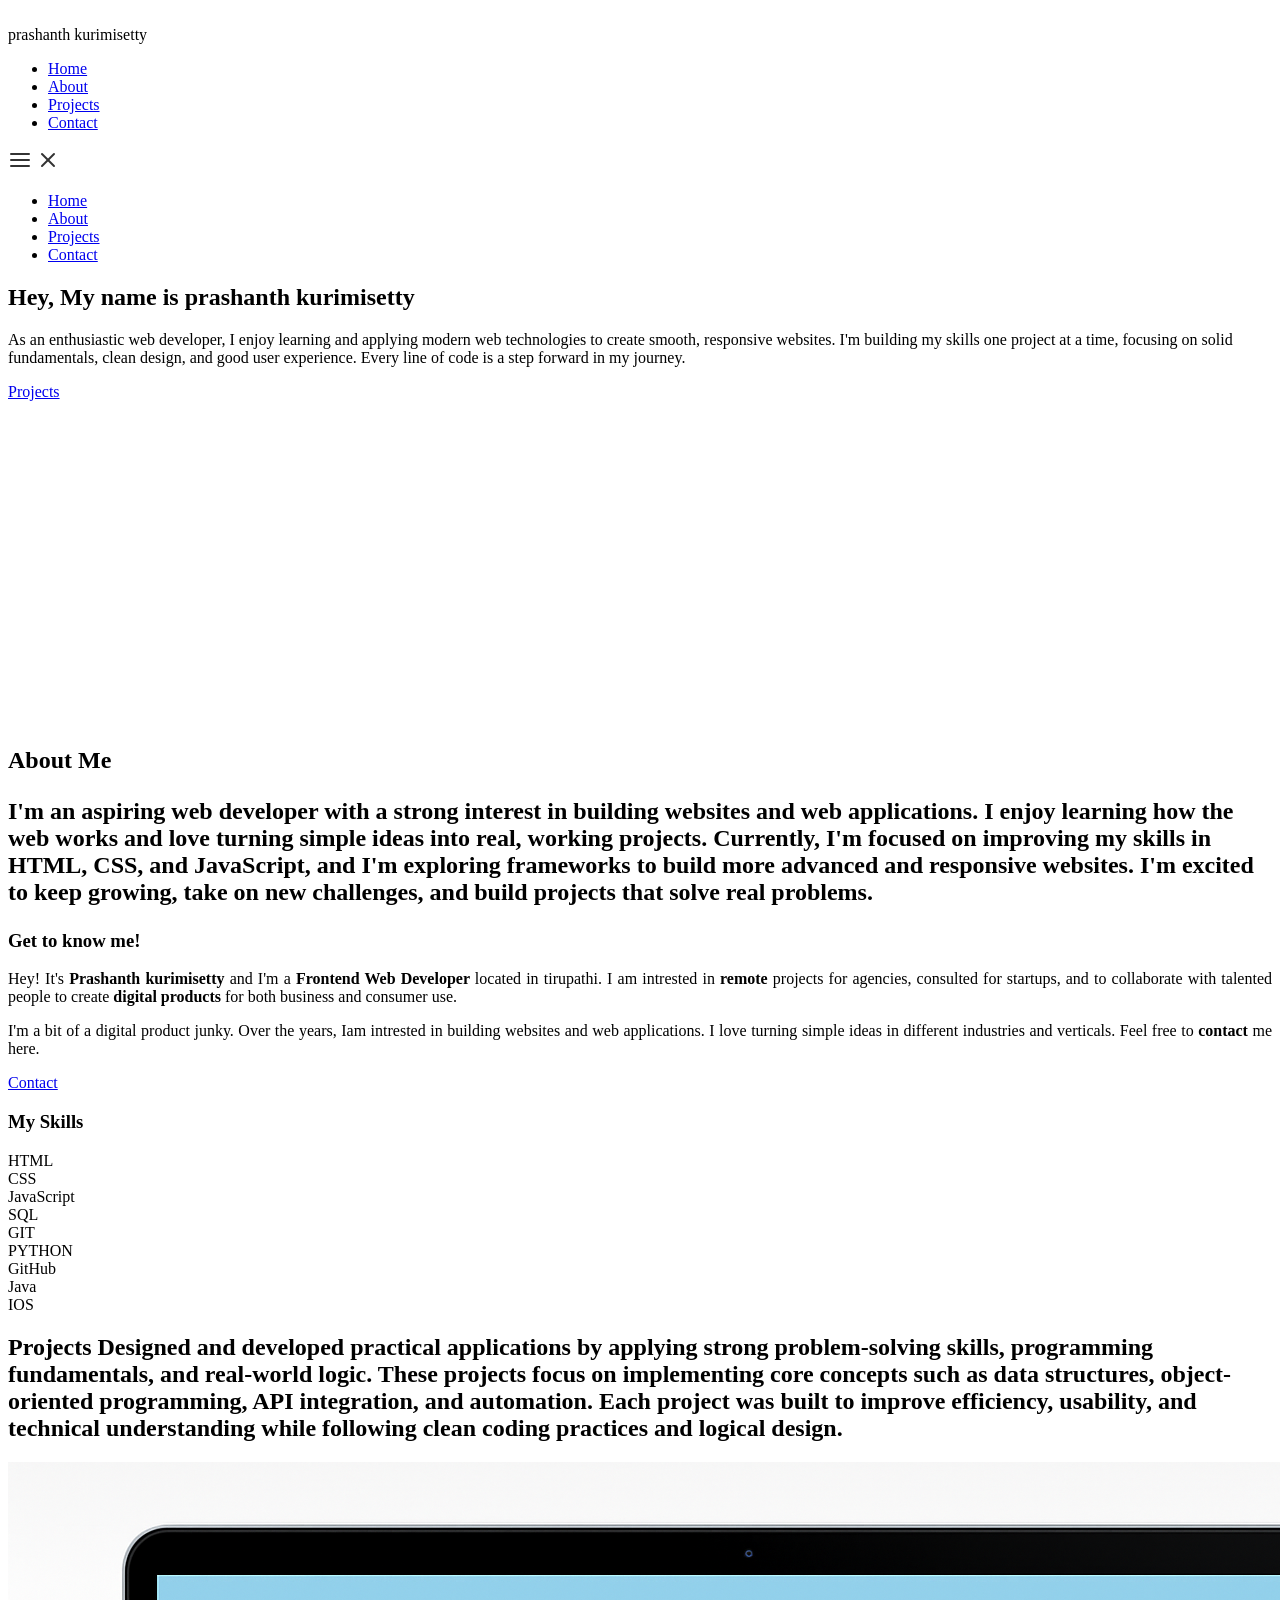
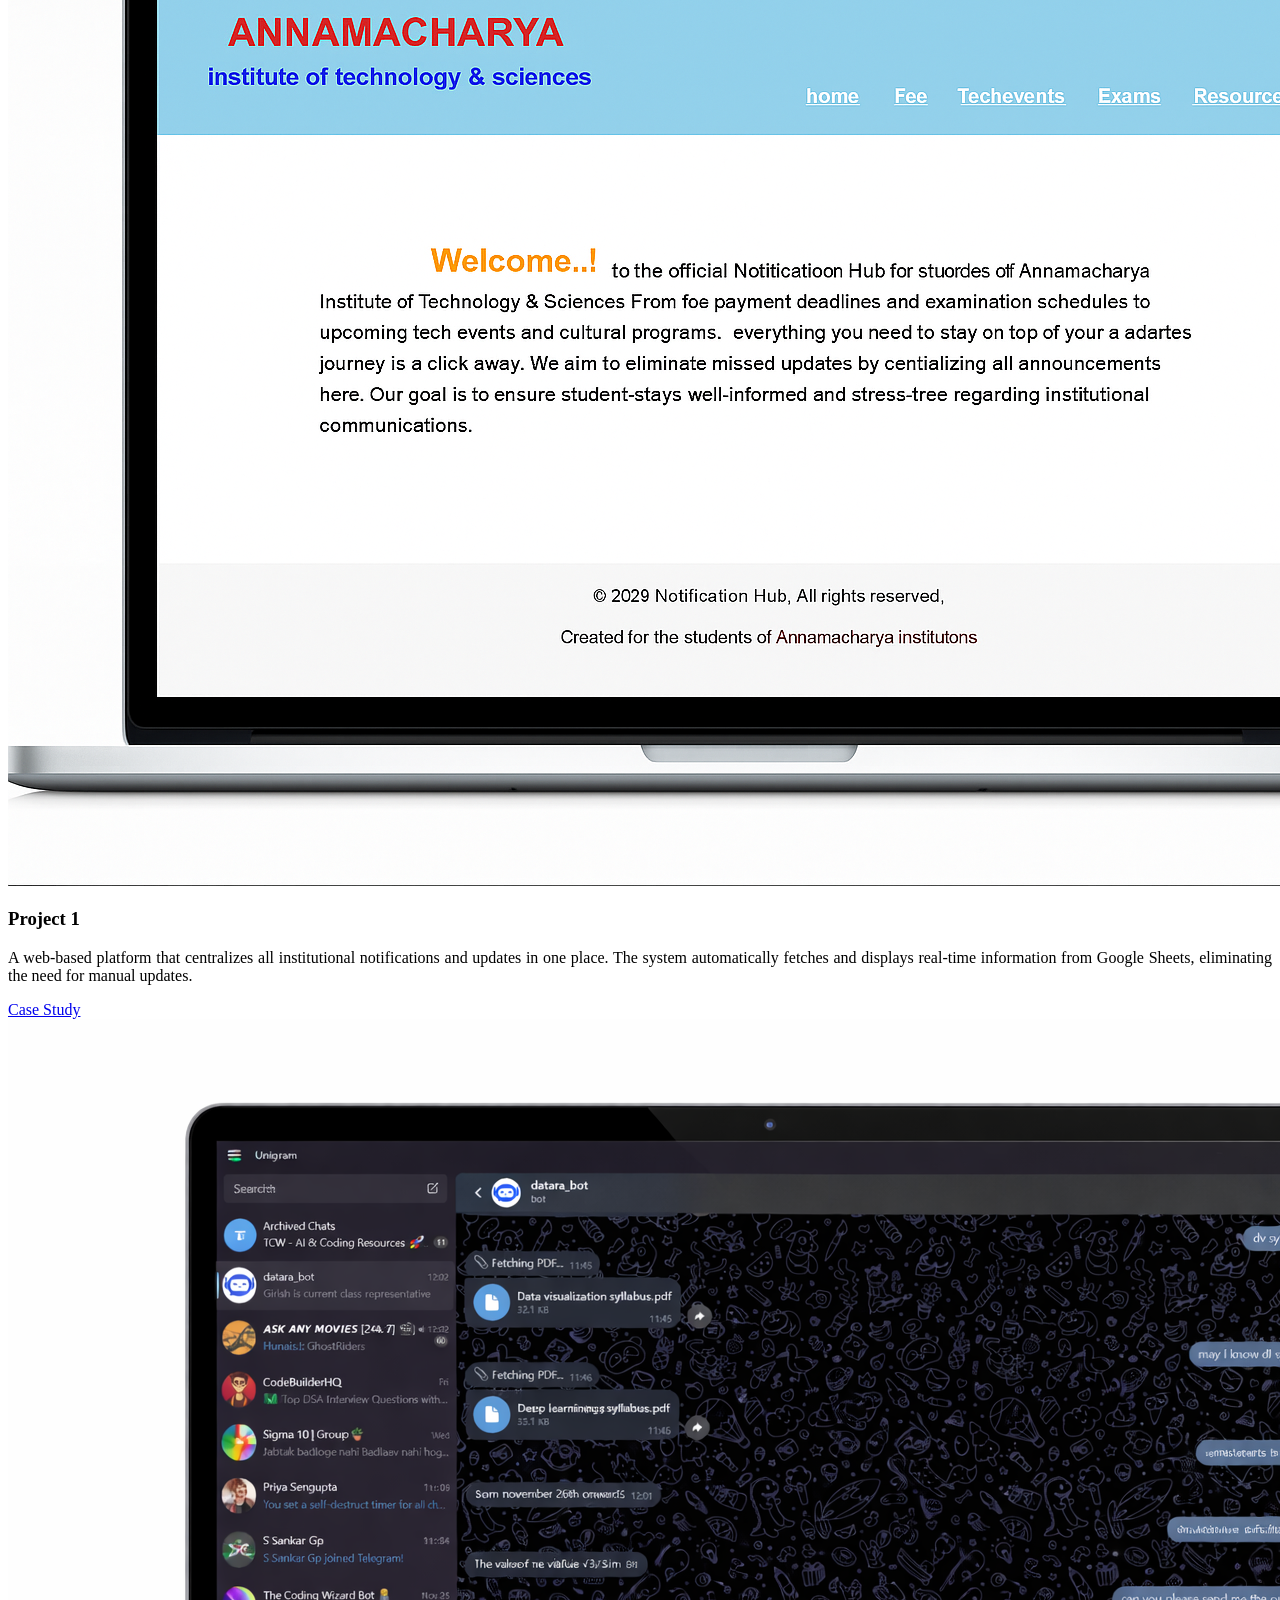
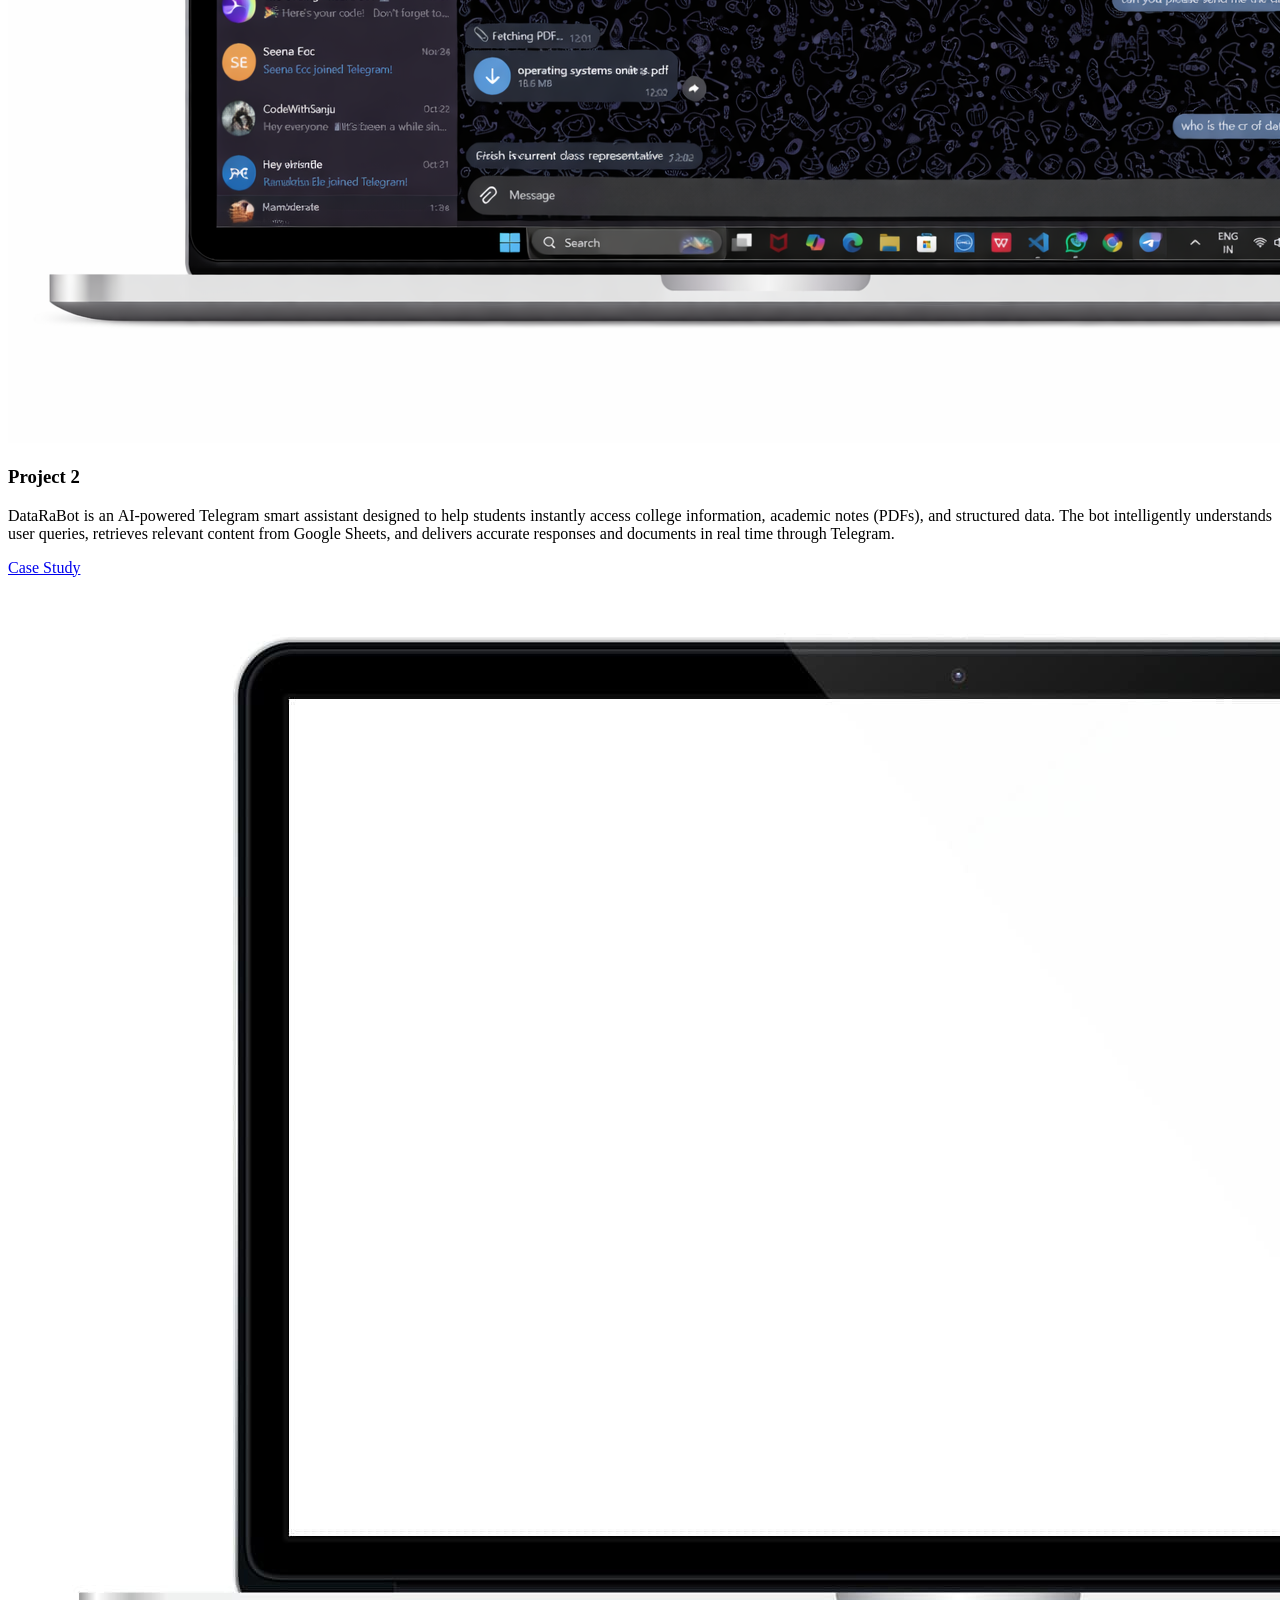
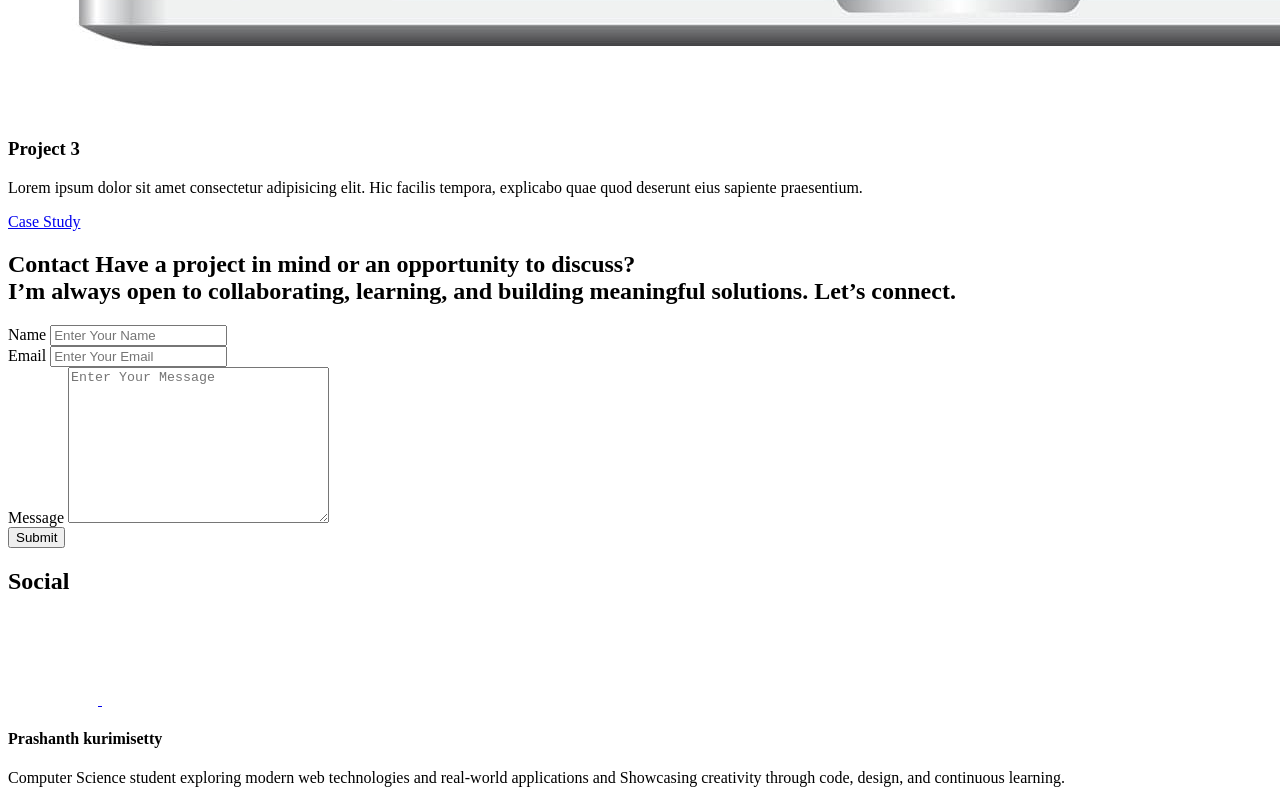
==== index.html @ 32d83a96 "first commit" ====
<!DOCTYPE html>
<html lang="en">
  <head>
    <meta charset="UTF-8" />
    <meta name="viewport" content="width=device-width, initial-scale=1.0" />
    <meta http-equiv="X-UA-Compatible" content="ie=edge" />
    <title>Portfolio</title>
    <meta name="description" content="Portfolio Template for Developer" />

    <link rel="stylesheet" href="css/style.css" />

    <link rel="preconnect" href="https://fonts.googleapis.com" />
    <link rel="preconnect" href="https://fonts.gstatic.com" crossorigin />
    <link
      href="https://fonts.googleapis.com/css2?family=Source+Sans+Pro:wght@400;600;700;900&display=swap"
      rel="stylesheet"
    />
  </head>
  <body>
    <header class="header">
      <div class="header__content">
        <div class="header__logo-container">
          <div class="header__logo-img-cont">
            <img
              src=""
              class="header__logo-img"
            />
          </div>
          <span class="header__logo-sub">prashanth kurimisetty</span>
        </div>
        <div class="header__main">
          <ul class="header__links">
            <li class="header__link-wrapper">
              <a href="./index.html" class="header__link"> Home </a>
            </li>
            <li class="header__link-wrapper">
              <a href="./index.html#about" class="header__link">About </a>
            </li>
            <li class="header__link-wrapper">
              <a href="./index.html#projects" class="header__link">
                Projects
              </a>
            </li>
            <li class="header__link-wrapper">
              <a href="./index.html#contact" class="header__link"> Contact </a>
            </li>
          </ul>
          <div class="header__main-ham-menu-cont">
            <img
              src="./assets/svg/ham-menu.svg"
              alt="hamburger menu"
              class="header__main-ham-menu"
            />
            <img
              src="./assets/svg/ham-menu-close.svg"
              alt="hamburger menu close"
              class="header__main-ham-menu-close d-none"
            />
          </div>
        </div>
      </div>
      <div class="header__sm-menu">
        <div class="header__sm-menu-content">
          <ul class="header__sm-menu-links">
            <li class="header__sm-menu-link">
              <a href="./index.html"> Home </a>
            </li>

            <li class="header__sm-menu-link">
              <a href="./index.html#about"> About </a>
            </li>

            <li class="header__sm-menu-link">
              <a href="./index.html#projects"> Projects </a>
            </li>

            <li class="header__sm-menu-link">
              <a href="./index.html#contact"> Contact </a>
            </li>
          </ul>
        </div>
      </div>
    </header>
    <section class="home-hero">
      <div class="home-hero__content">
        <h1 class="heading-primary">Hey, My name is prashanth kurimisetty</h1>
        <div class="home-hero__info">
          <p class="text-primary">
            As an enthusiastic web developer, I enjoy learning and applying modern web technologies to create smooth, responsive websites. I'm building my skills one project at a time, focusing on solid fundamentals, clean design, and good user experience. Every line of code is a step forward in my journey.
          </p>
        </div>
        <div class="home-hero__cta">
          <a href="./#projects" class="btn btn--bg">Projects</a>
        </div>
      </div>
      <div class="home-hero__socials">
        <div class="home-hero__social">
          <a href="https://www.linkedin.com/public-profile/settings?trk=d_flagship3_profile_self_view_public_profile" class="home-hero__social-icon-link">
            <img
              src="./assets/png/linkedin-ico.png"
              alt="icon"
              class="home-hero__social-icon"
            />
          </a>
        </div>
        <div class="home-hero__social">
          <a href="https://github.com/prashanth837" class="home-hero__social-icon-link">
            <img
              src="./assets/png/github-ico.png"
              alt="icon"
              class="home-hero__social-icon"
            />
          </a>
        </div>
        <div class="home-hero__social">
        </div>
        <div class="home-hero__social">
          <a href="#" class="home-hero__social-icon-link">
            <img
              src="./assets/png/yt-ico.png"
              alt="icon"
              class="home-hero__social-icon"
            />
          </a>
        </div>
        <div class="home-hero__social">
          <a
            href="#"
            class="home-hero__social-icon-link home-hero__social-icon-link--bd-none"
          >
            <img
              src="./assets/png/insta-ico.png"
              alt="icon"
              class="home-hero__social-icon"
            />
          </a>
        </div>
      </div>
      <div class="home-hero__mouse-scroll-cont">
        <div class="mouse"></div>
      </div>
    </section>
    <section id="about" class="about sec-pad">
      <div class="main-container">
        <h2 class="heading heading-sec heading-sec__mb-med">
          <span class="heading-sec__main">About Me</span>
          <span class="heading-sec__sub">
            <p>
  I'm an aspiring web developer with a strong interest in building websites and web applications. I enjoy learning how the web works and love turning simple ideas into real, working projects. Currently, I'm focused on improving my skills in HTML, CSS, and JavaScript, and I'm exploring frameworks to build more advanced and responsive websites. I'm excited to keep growing, take on new challenges, and build projects that solve real problems.
</p>

          </span>
        </h2>
        <div class="about__content">
          <div class="about__content-main">
            <h3 class="about__content-title">Get to know me!</h3>
            <div class="about__content-details">
              <p class="about__content-details-para" style="text-align: justify;">
                Hey! It's
                <strong>Prashanth kurimisetty</strong>
                and I'm a <strong> Frontend Web Developer </strong> located in
                tirupathi. I am  intrested in
                <strong> remote </strong>
                projects for agencies, consulted for startups, and to collaborate
                with talented people to create
                <strong>digital products </strong>
                for both business and consumer use.
              </p>
              <p class="about__content-details-para" style="text-align: justify;">
                I'm a bit of a digital product junky. Over the years, Iam intrested in
                building websites and web applications. I love turning simple
                ideas 
                 in different industries and
                verticals. Feel free to
                <strong>contact</strong> me here.
              </p>
            </div>
            <a href="./#contact" class="btn btn--med btn--theme dynamicBgClr"
              >Contact</a
            >
          </div>
          <div class="about__content-skills">
            <h3 class="about__content-title">My Skills</h3>
            <div class="skills">
              <div class="skills__skill">HTML</div>
              <div class="skills__skill">CSS</div>
              <div class="skills__skill">JavaScript</div>
              <div class="skills__skill">SQL</div>
              <div class="skills__skill">GIT</div>
              
              
              <div class="skills__skill">PYTHON</div>
              <div class="skills__skill">GitHub</div>
              <div class="skills__skill">Java</div>
              <div class="skills__skill">IOS</div>
            </div>
          </div>
        </div>
      </div>
    </section>
    <section id="projects" class="projects sec-pad">
      <div class="main-container">
        <h2 class="heading heading-sec heading-sec__mb-bg">
          <span class="heading-sec__main">Projects</span>
          <span class="heading-sec__sub" style="text-align: justify;">
            Designed and developed practical applications by applying strong problem-solving skills, programming fundamentals, and real-world logic. These projects focus on implementing core concepts such as data structures, object-oriented programming, API integration, and automation. Each project was built to improve efficiency, usability, and technical understanding while following clean coding practices and logical design.
          </span>
        </h2>

        <div class="projects__content">
          <div class="projects__row">
            <div class="projects__row-img-cont">
              <img
                src="project 1.png"
                alt="Software Screenshot"
                class="projects__row-img"
                loading="lazy"
              />
            </div>
            <div class="projects__row-content">
              <h3 class="projects__row-content-title">Project 1</h3>
              <p class="projects__row-content-desc" style="text-align: justify;">
                A web-based platform that centralizes all institutional notifications and updates in one place. The system automatically fetches and displays real-time information from Google Sheets, eliminating the need for manual updates.
              </p>
              <a
                href="./project-1.html"
                class="btn btn--med btn--theme dynamicBgClr"
                target="_blank"
                >Case Study</a
              >
            </div>
          </div>
          <div class="projects__row">
            <div class="projects__row-img-cont">
              <img
                src="project2.png"
                alt="Software Screenshot"
                class="projects__row-img"
                loading="lazy"
              />
            </div>
            <div class="projects__row-content">
              <h3 class="projects__row-content-title">Project 2</h3>
              <p class="projects__row-content-desc" style="text-align: justify;">
                DataRaBot is an AI-powered Telegram smart assistant designed to help students instantly access college information, academic notes (PDFs), and structured data. The bot intelligently understands user queries, retrieves relevant content from Google Sheets, and delivers accurate responses and documents in real time through Telegram.
              </p>
              <a
                href="./project-2.html"
                class="btn btn--med btn--theme dynamicBgClr"
                target="_blank"
                >Case Study</a
              >
            </div>
          </div>
          <div class="projects__row">
            <div class="projects__row-img-cont">
              <img
                src="./assets/jpeg/project-mockup-example.jpeg"
                alt="Software Screenshot"
                class="projects__row-img"
                loading="lazy"
              />
            </div>
            <div class="projects__row-content">
              <h3 class="projects__row-content-title">Project 3</h3>
              <p class="projects__row-content-desc">
                Lorem ipsum dolor sit amet consectetur adipisicing elit. Hic
                facilis tempora, explicabo quae quod deserunt eius sapiente
                praesentium.
              </p>
              <a
                href="./project-3.html"
                class="btn btn--med btn--theme dynamicBgClr"
                target="_blank"
                >Case Study</a
              >
            </div>
          </div>
        </div>
      </div>
    </section>
    <section id="contact" class="contact sec-pad dynamicBg">
      <div class="main-container">
        <h2 class="heading heading-sec heading-sec__mb-med">
          <span class="heading-sec__main heading-sec__main--lt">Contact</span>
          <span class="heading-sec__sub heading-sec__sub--lt">
            Have a project in mind or an opportunity to discuss?<br>
I’m always open to collaborating, learning, and building meaningful solutions. Let’s connect.
          </span>
        </h2>
        <div class="contact__form-container">
          <form action="#" class="contact__form">
            <div class="contact__form-field">
              <label class="contact__form-label" for="name">Name</label>
              <input
                required
                placeholder="Enter Your Name"
                type="text"
                class="contact__form-input"
                name="name"
                id="name"
              />
            </div>
            <div class="contact__form-field">
              <label class="contact__form-label" for="email">Email</label>
              <input
                required
                placeholder="Enter Your Email"
                type="text"
                class="contact__form-input"
                name="email"
                id="email"
              />
            </div>
            <div class="contact__form-field">
              <label class="contact__form-label" for="message">Message</label>
              <textarea
                required
                cols="30"
                rows="10"
                class="contact__form-input"
                placeholder="Enter Your Message"
                name="message"
                id="message"
              ></textarea>
            </div>
            <button type="submit" class="btn btn--theme contact__btn">
              Submit
            </button>
          </form>
        </div>
      </div>
    </section>
    <footer class="main-footer">
      <div class="main-container">
        <div class="main-footer__upper">
          <div class="main-footer__row main-footer__row-1">
            <h2 class="heading heading-sm main-footer__heading-sm">
              <span>Social</span>
            </h2>
            <div class="main-footer__social-cont">
              <a target="_blank" rel="noreferrer" href="https://www.linkedin.com/public-profile/settings?trk=d_flagship3_profile_self_view_public_profile">
                <img
                  class="main-footer__icon"
                  src="./assets/png/linkedin-ico.png"
                  alt="icon"
                />
              </a>
              <a target="_blank" rel="noreferrer" href="https://github.com/prashanth837">
                <img
                  class="main-footer__icon"
                  src="./assets/png/github-ico.png"
                  alt="icon"
                />
              </a>
            </div>
          </div>
          <div class="main-footer__row main-footer__row-2">
            <h4 class="heading heading-sm text-lt">Prashanth kurimisetty</h4>
            <p class="main-footer__short-desc">
              Computer Science student exploring modern web technologies and real-world applications and Showcasing creativity through code, design, and continuous learning.
            </p>
          </div>
        </div>

<!-- If you give me some credit or shoutout here by linking to my website, then it will be a big thing for me and will help me a lot :) -->
        
          
      </div>
    </footer>

    <script src="./index.js"></script>
  </body>
</html>
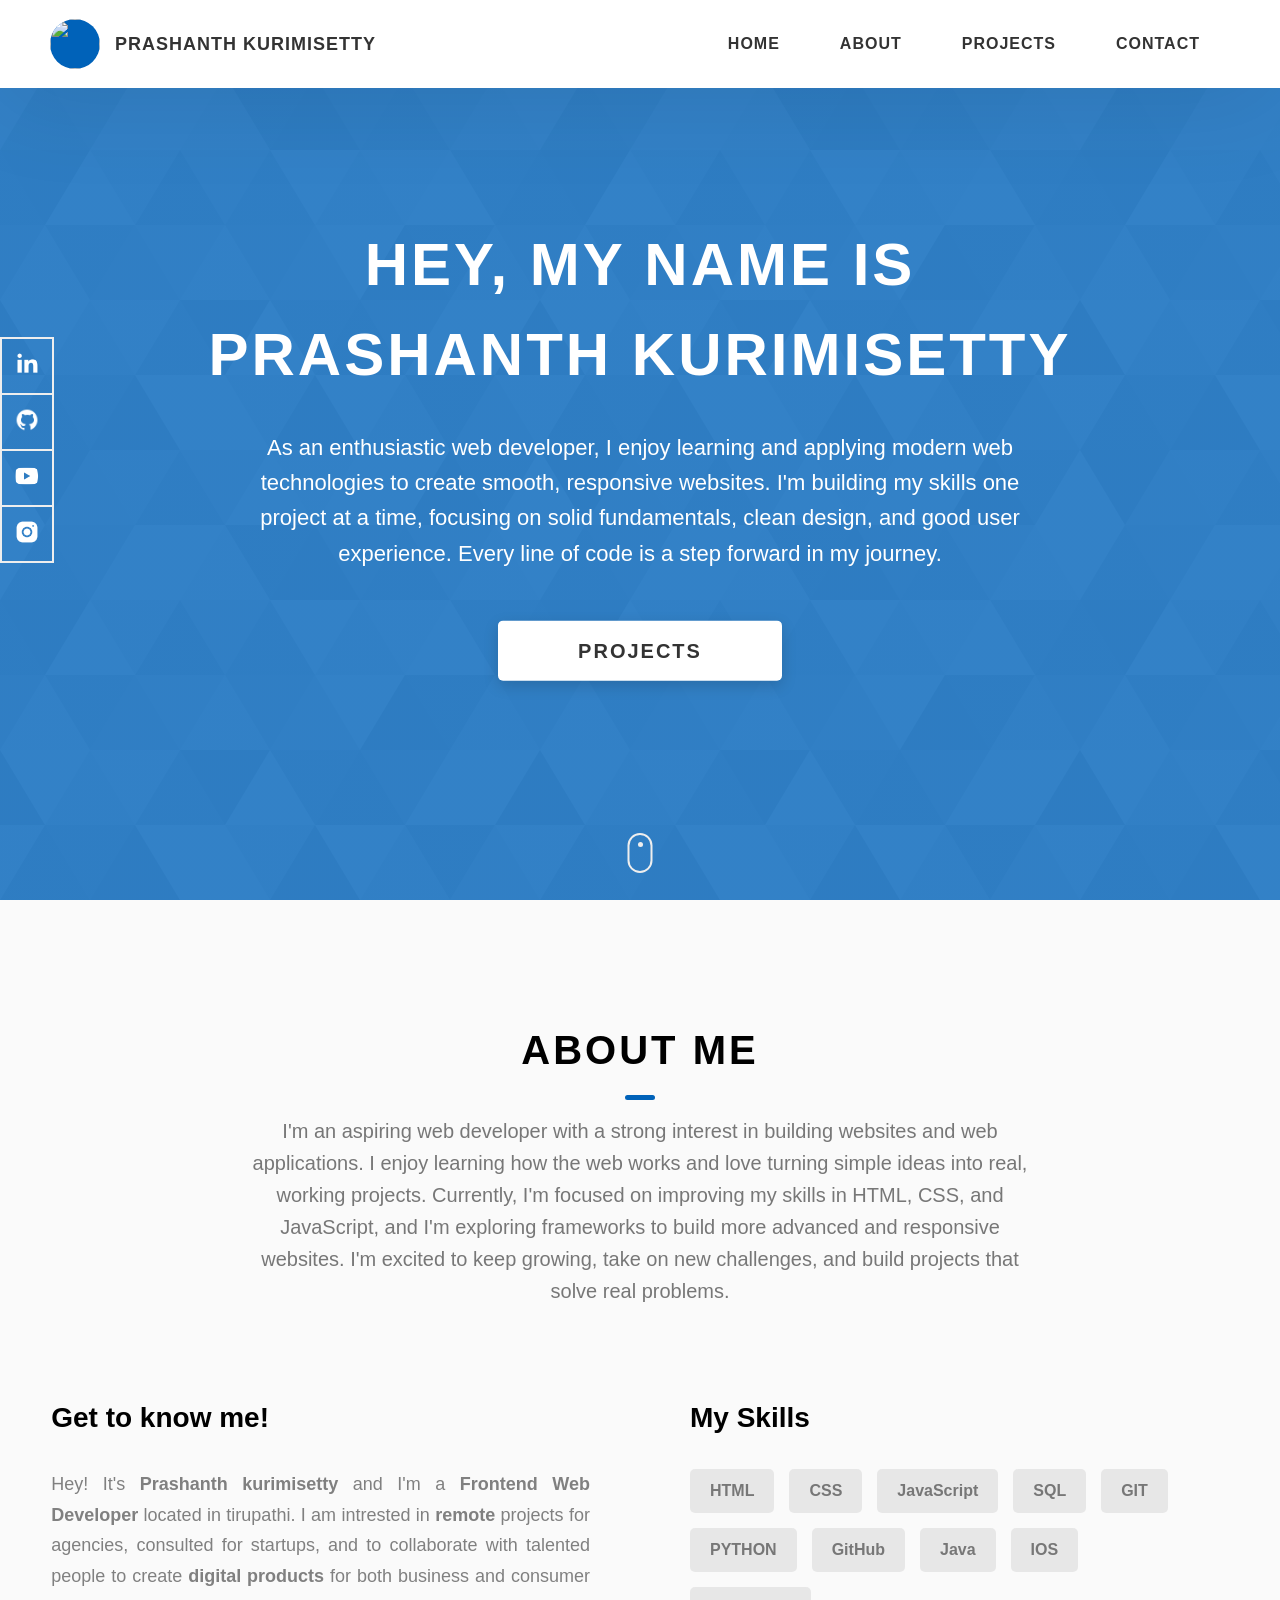
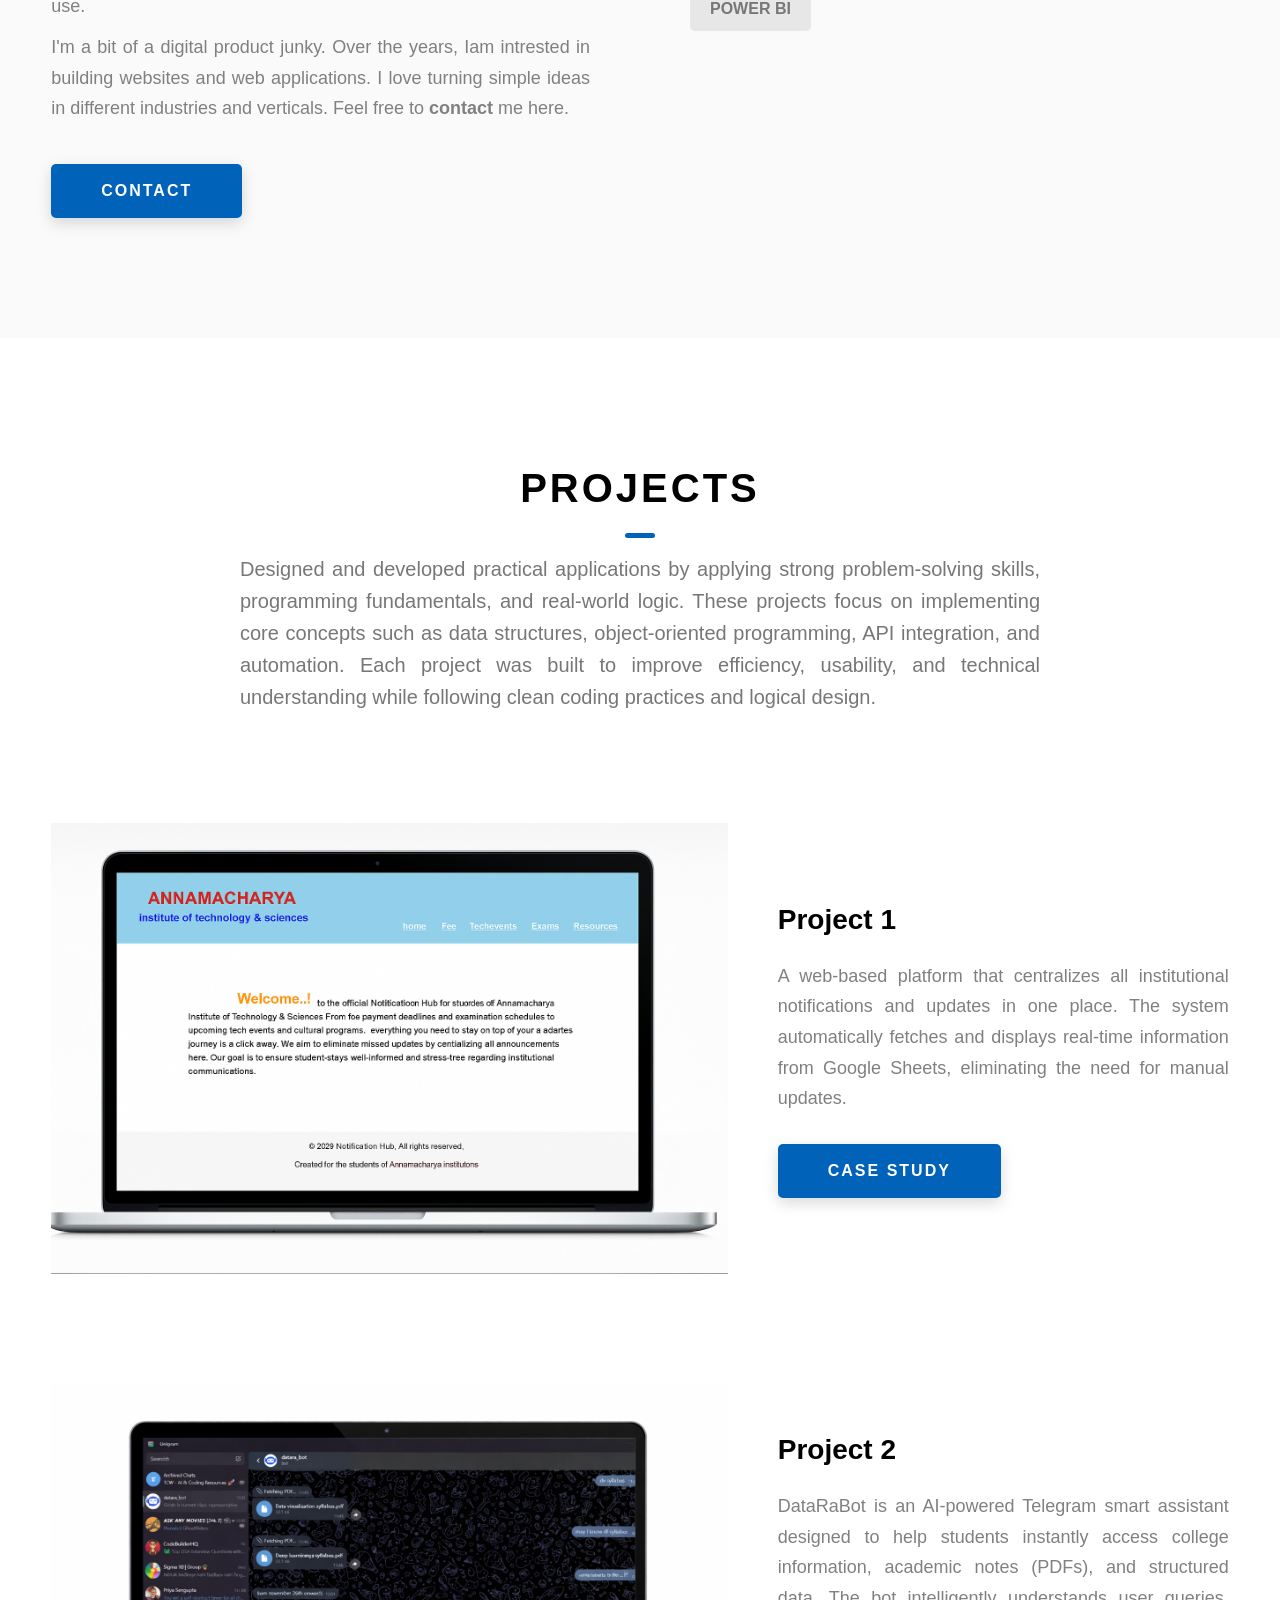
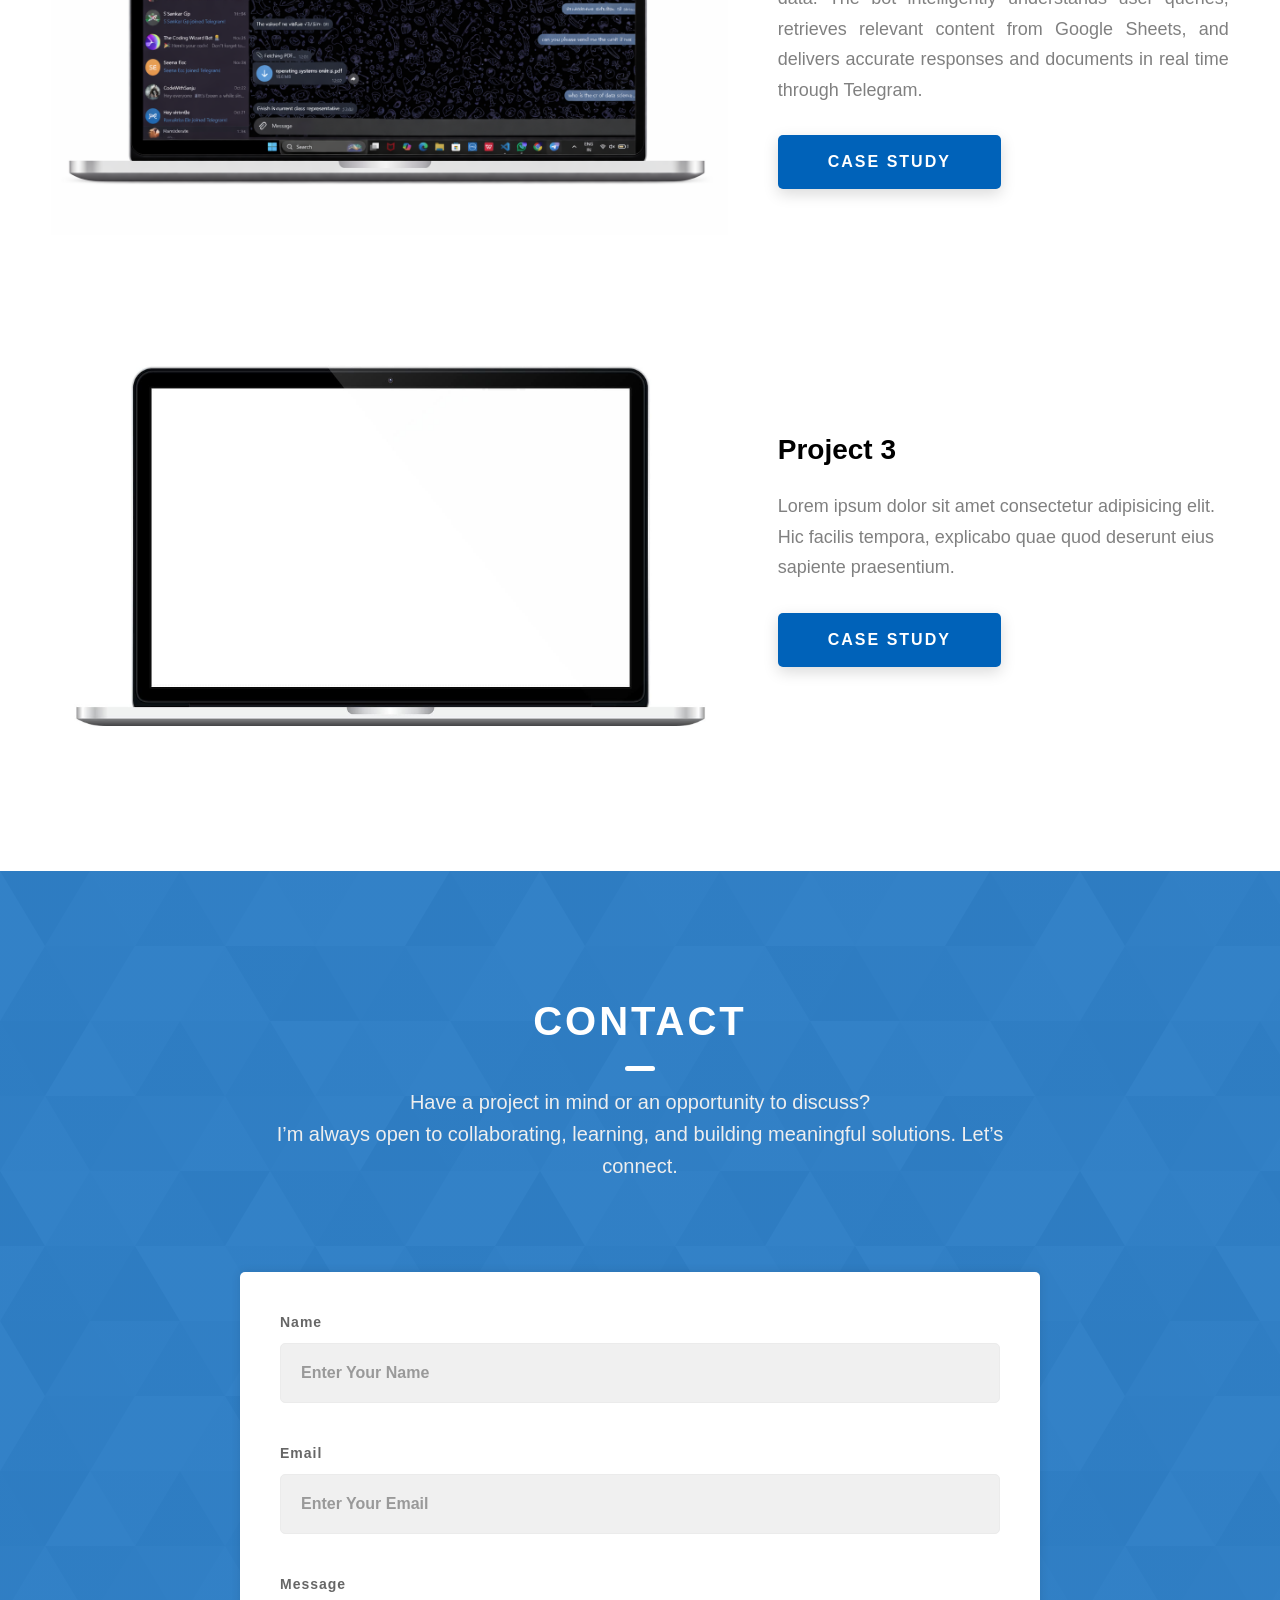
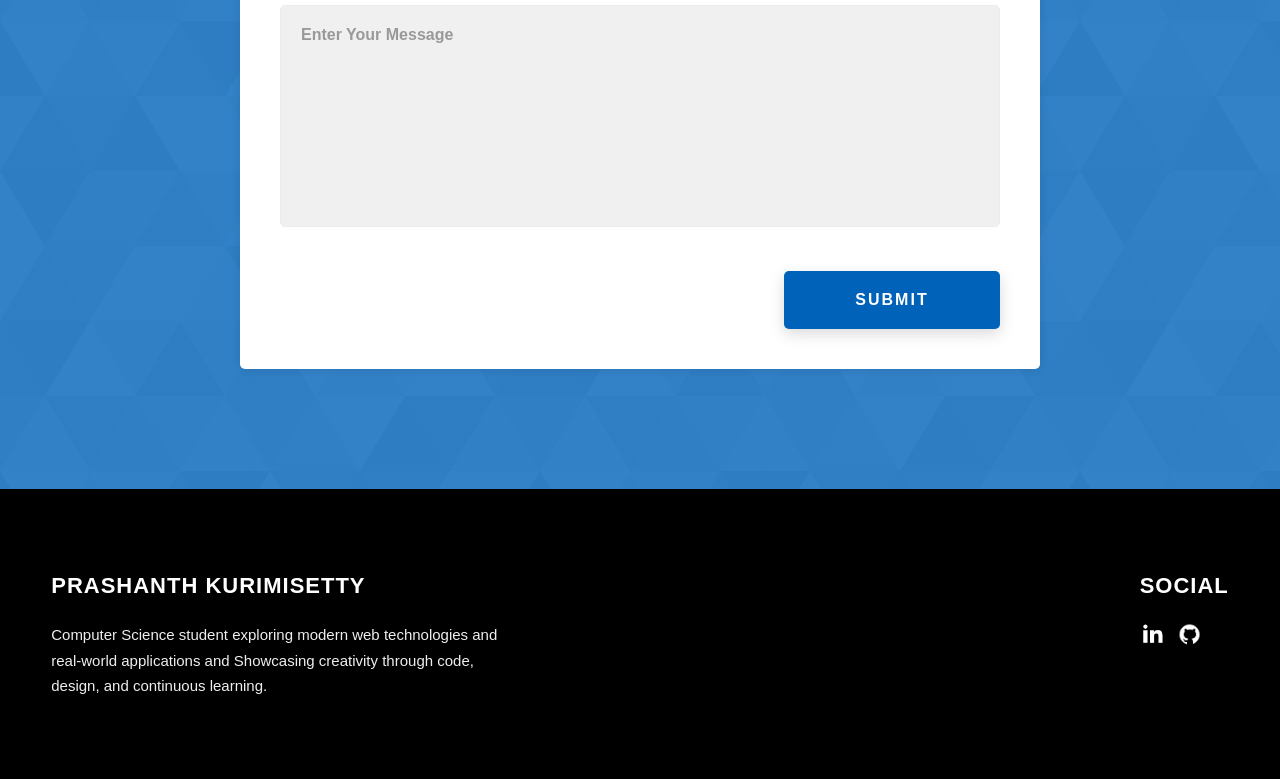
==== commit e247524e: "second commit" ====
--- a/index.html
+++ b/index.html
@@ -11,6 +11,8 @@
 
     <link rel="preconnect" href="https://fonts.googleapis.com" />
     <link rel="preconnect" href="https://fonts.gstatic.com" crossorigin />
+    <script src="https://cdn.jsdelivr.net/npm/emailjs-com@3/dist/email.min.js"></script>
+
     <link
       href="https://fonts.googleapis.com/css2?family=Source+Sans+Pro:wght@400;600;700;900&display=swap"
       rel="stylesheet"
@@ -193,6 +195,7 @@
               <div class="skills__skill">GitHub</div>
               <div class="skills__skill">Java</div>
               <div class="skills__skill">IOS</div>
+              <div class="skills__skill">POWER BI</div>
             </div>
           </div>
         </div>
@@ -280,57 +283,115 @@
       </div>
     </section>
     <section id="contact" class="contact sec-pad dynamicBg">
-      <div class="main-container">
-        <h2 class="heading heading-sec heading-sec__mb-med">
-          <span class="heading-sec__main heading-sec__main--lt">Contact</span>
-          <span class="heading-sec__sub heading-sec__sub--lt">
-            Have a project in mind or an opportunity to discuss?<br>
-I’m always open to collaborating, learning, and building meaningful solutions. Let’s connect.
-          </span>
-        </h2>
-        <div class="contact__form-container">
-          <form action="#" class="contact__form">
-            <div class="contact__form-field">
-              <label class="contact__form-label" for="name">Name</label>
-              <input
-                required
-                placeholder="Enter Your Name"
-                type="text"
-                class="contact__form-input"
-                name="name"
-                id="name"
-              />
-            </div>
-            <div class="contact__form-field">
-              <label class="contact__form-label" for="email">Email</label>
-              <input
-                required
-                placeholder="Enter Your Email"
-                type="text"
-                class="contact__form-input"
-                name="email"
-                id="email"
-              />
-            </div>
-            <div class="contact__form-field">
-              <label class="contact__form-label" for="message">Message</label>
-              <textarea
-                required
-                cols="30"
-                rows="10"
-                class="contact__form-input"
-                placeholder="Enter Your Message"
-                name="message"
-                id="message"
-              ></textarea>
-            </div>
-            <button type="submit" class="btn btn--theme contact__btn">
-              Submit
-            </button>
-          </form>
-        </div>
-      </div>
-    </section>
+  <div class="main-container">
+    <h2 class="heading heading-sec heading-sec__mb-med">
+      <span class="heading-sec__main heading-sec__main--lt">Contact</span>
+      <span class="heading-sec__sub heading-sec__sub--lt">
+        Have a project in mind or an opportunity to discuss?<br />
+        I’m always open to collaborating, learning, and building meaningful
+        solutions. Let’s connect.
+      </span>
+    </h2>
+
+    <div class="contact__form-container">
+      <form action="#" class="contact__form">
+        <div class="contact__form-field">
+          <label class="contact__form-label" for="name">Name</label>
+          <input
+            required
+            placeholder="Enter Your Name"
+            type="text"
+            class="contact__form-input"
+            name="name"
+            id="name"
+          />
+        </div>
+
+        <div class="contact__form-field">
+          <label class="contact__form-label" for="email">Email</label>
+          <input
+            required
+            placeholder="Enter Your Email"
+            type="text"
+            class="contact__form-input"
+            name="email"
+            id="email"
+          />
+        </div>
+
+        <div class="contact__form-field">
+          <label class="contact__form-label" for="message">Message</label>
+          <textarea
+            required
+            cols="30"
+            rows="10"
+            class="contact__form-input"
+            placeholder="Enter Your Message"
+            name="message"
+            id="message"
+          ></textarea>
+        </div>
+
+        <button type="submit" class="btn btn--theme contact__btn">
+          Submit
+        </button>
+      </form>
+    </div>
+  </div>
+</section>
+
+<!-- EmailJS CDN -->
+<script src="https://cdn.jsdelivr.net/npm/emailjs-com@3/dist/email.min.js"></script>
+
+<script>
+  function showToast(message, type = "success") {
+    const toast = document.getElementById("toast");
+    const toastMessage = document.getElementById("toast-message");
+
+    toastMessage.textContent = message;
+    toast.className = `toast show ${type}`;
+    toast.classList.remove("hidden");
+
+    setTimeout(() => {
+      toast.classList.remove("show");
+      setTimeout(() => toast.classList.add("hidden"), 400);
+    }, 3000);
+  }
+
+  (function () {
+    emailjs.init("lSMIyP30-S23Zd9EE");
+  })();
+
+  const contactForm = document.querySelector(".contact__form");
+
+  contactForm.addEventListener("submit", function (e) {
+    e.preventDefault();
+    const params = {
+        from_name: document.getElementById("name").value,
+        from_email: document.getElementById("email").value,
+        message: document.getElementById("message").value
+      };
+
+    emailjs.sendForm(
+      "service_8anzzcp",
+      "template_419igca",
+       
+      this
+    ).then(
+      () => {
+        showToast("Message sent successfully 🚀", "success");
+        contactForm.reset();
+      },
+      () => {
+        showToast("Failed to send message ❌", "error");
+      }
+    );
+  });
+</script>
+
+
+
+
     <footer class="main-footer">
       <div class="main-container">
         <div class="main-footer__upper">
@@ -370,5 +431,10 @@
     </footer>
 
     <script src="./index.js"></script>
+    <div id="toast" class="toast hidden">
+  <span id="toast-message"></span>
+</div>
+
+
   </body>
 </html>
--- a/css/style.css
+++ b/css/style.css
@@ -0,0 +1,737 @@
+/*
+0 - 600px:      Phone
+600 - 900px:    Tablet portrait
+900 - 1200px:   Tablet landscape
+[1200 - 1800] is where our normal styles apply
+1800px + :      Big desktop
+$breakpoint arguement choices:
+- phone
+- tab-port
+- tab-land
+- big-desktop
+
+Inside media queries 1em is always 16px i.e 1em = 16px at every screen size only inside media queries
+*/
+*,
+*::after,
+*::before {
+  margin: 0;
+  padding: 0;
+  box-sizing: inherit;
+  font-family: inherit; }
+
+html {
+  font-size: 62.5%;
+  scroll-behavior: smooth; }
+  @media only screen and (max-width: 75em) {
+    html {
+      font-size: 59%; } }
+  @media only screen and (max-width: 56.25em) {
+    html {
+      font-size: 56%; } }
+  @media only screen and (min-width: 112.5em) {
+    html {
+      font-size: 65%; } }
+
+body {
+  box-sizing: border-box;
+  position: relative;
+  line-height: 1.5;
+  font-family: sans-serif;
+  overflow-x: hidden;
+  overflow-y: scroll;
+  font-family: 'Source Sans Pro', sans-serif; }
+
+a {
+  text-decoration: none;
+  color: inherit; }
+
+li {
+  list-style: none; }
+
+input:focus,
+button:focus,
+a:focus,
+textarea:focus {
+  outline: none; }
+
+button {
+  border: none;
+  cursor: pointer; }
+
+textarea {
+  resize: none; }
+
+.heading-primary {
+  font-size: 6rem;
+  text-transform: uppercase;
+  letter-spacing: 3px;
+  text-align: center; }
+  @media only screen and (max-width: 37.5em) {
+    .heading-primary {
+      font-size: 4.5rem; } }
+
+.heading-sec__mb-bg {
+  margin-bottom: 11rem; }
+  @media only screen and (max-width: 56.25em) {
+    .heading-sec__mb-bg {
+      margin-bottom: 8rem; } }
+
+.heading-sec__mb-med {
+  margin-bottom: 9rem; }
+  @media only screen and (max-width: 56.25em) {
+    .heading-sec__mb-med {
+      margin-bottom: 8rem; } }
+
+.heading-sec__main {
+  display: block;
+  font-size: 4rem;
+  text-transform: uppercase;
+  letter-spacing: 1px;
+  letter-spacing: 3px;
+  text-align: center;
+  margin-bottom: 3.5rem;
+  position: relative; }
+  .heading-sec__main--lt {
+    color: #fff; }
+    .heading-sec__main--lt::after {
+      content: '';
+      background: #fff !important; }
+  .heading-sec__main::after {
+    content: '';
+    position: absolute;
+    top: calc(100% + 1.5rem);
+    height: 5px;
+    width: 3rem;
+    background: #0062b9;
+    left: 50%;
+    transform: translateX(-50%);
+    border-radius: 5px; }
+    @media only screen and (max-width: 37.5em) {
+      .heading-sec__main::after {
+        top: calc(100% + 1.2rem); } }
+
+.heading-sec__sub {
+  display: block;
+  text-align: center;
+  color: #777;
+  font-size: 2rem;
+  font-weight: 500;
+  max-width: 80rem;
+  margin: auto;
+  line-height: 1.6; }
+  @media only screen and (max-width: 37.5em) {
+    .heading-sec__sub {
+      font-size: 1.8rem; } }
+  .heading-sec__sub--lt {
+    color: #eee; }
+
+.heading-sm {
+  font-size: 2.2rem;
+  text-transform: uppercase;
+  letter-spacing: 1px; }
+
+.main-container {
+  max-width: 120rem;
+  margin: auto;
+  width: 92%; }
+
+.btn {
+  background: #fff;
+  color: #333;
+  text-transform: uppercase;
+  letter-spacing: 2px;
+  display: inline-block;
+  font-weight: 700;
+  border-radius: 5px;
+  box-shadow: 0 5px 15px 0 rgba(0, 0, 0, 0.15);
+  transition: transform .3s; }
+  .btn:hover {
+    transform: translateY(-3px); }
+  .btn--bg {
+    padding: 1.5rem 8rem;
+    font-size: 2rem; }
+  .btn--med {
+    padding: 1.5rem 5rem;
+    font-size: 1.6rem; }
+  .btn--theme {
+    background: #0062b9;
+    color: #fff; }
+  .btn--theme-inv {
+    color: #0062b9;
+    background: #fff;
+    border: 2px solid #0062b9;
+    box-shadow: none;
+    padding: calc(1.5rem - 2px) calc(5rem - 2px); }
+
+.sec-pad {
+  padding: 12rem 0; }
+  @media only screen and (max-width: 56.25em) {
+    .sec-pad {
+      padding: 8rem 0; } }
+
+.text-primary {
+  color: #fff;
+  font-size: 2.2rem;
+  text-align: center;
+  width: 100%;
+  line-height: 1.6; }
+  @media only screen and (max-width: 37.5em) {
+    .text-primary {
+      font-size: 2rem; } }
+
+.d-none {
+  display: none; }
+
+.home-hero {
+  color: #fff;
+  background: linear-gradient(to right, rgba(0, 98, 185, 0.8), rgba(0, 98, 185, 0.8)), url(../../assets/svg/common-bg.svg);
+  background-position: center;
+  height: 100vh;
+  min-height: 80rem;
+  max-height: 120rem;
+  position: relative; }
+  @media only screen and (max-width: 37.5em) {
+    .home-hero {
+      height: unset;
+      min-height: unset; } }
+  .home-hero__socials {
+    position: absolute;
+    top: 50%;
+    border: 2px solid #eee;
+    border-left: 2px solid #eee;
+    transform: translateY(-50%); }
+    @media only screen and (max-width: 56.25em) {
+      .home-hero__socials {
+        display: none; } }
+  .home-hero__mouse-scroll-cont {
+    position: absolute;
+    bottom: 3%;
+    left: 50%;
+    transform: translateX(-50%); }
+    @media only screen and (max-width: 37.5em) {
+      .home-hero__mouse-scroll-cont {
+        display: none; } }
+  .home-hero__social {
+    width: 5rem; }
+  .home-hero__social-icon-link {
+    width: 100%;
+    display: block;
+    padding: 1.2rem;
+    border-bottom: 2px solid #eee;
+    transition: background .3s; }
+    .home-hero__social-icon-link:hover {
+      background: rgba(255, 255, 255, 0.1); }
+    .home-hero__social-icon-link--bd-none {
+      border-bottom: 0; }
+  .home-hero__social-icon {
+    width: 100%; }
+  .home-hero__content {
+    position: absolute;
+    top: 50%;
+    left: 50%;
+    transform: translate(-50%, -50%);
+    max-width: 90rem;
+    width: 92%; }
+    @media only screen and (max-width: 37.5em) {
+      .home-hero__content {
+        padding: 19rem 0 13rem 0;
+        margin: auto;
+        position: static;
+        transform: translate(0, 0); } }
+  .home-hero__info {
+    margin: 3rem auto 0 auto;
+    max-width: 80rem; }
+  .home-hero__cta {
+    margin-top: 5rem;
+    text-align: center; }
+
+.about {
+  background: #fafafa; }
+  .about__content {
+    display: grid;
+    grid-template-columns: 1fr 1fr;
+    grid-gap: 10rem; }
+    @media only screen and (max-width: 56.25em) {
+      .about__content {
+        grid-template-columns: 1fr;
+        grid-gap: 8rem; } }
+    .about__content-title {
+      font-weight: 700;
+      font-size: 2.8rem;
+      margin-bottom: 3rem; }
+      @media only screen and (max-width: 37.5em) {
+        .about__content-title {
+          font-size: 2.4rem; } }
+    .about__content-details-para {
+      font-size: 1.8rem;
+      color: grey;
+      max-width: 60rem;
+      line-height: 1.7;
+      margin-bottom: 1rem; }
+      .about__content-details-para--hl {
+        font-weight: 700;
+        margin: 0 3px; }
+      .about__content-details-para:last-child {
+        margin-bottom: 4rem; }
+
+.projects__row {
+  display: grid;
+  grid-template-columns: 1.5fr 1fr;
+  grid-gap: 5rem;
+  margin-bottom: 11rem; }
+  @media only screen and (max-width: 56.25em) {
+    .projects__row {
+      grid-template-columns: 1fr;
+      grid-gap: 2rem;
+      margin-bottom: 8rem; } }
+  @media only screen and (max-width: 56.25em) {
+    .projects__row {
+      text-align: center; } }
+  .projects__row:last-child {
+    margin-bottom: 0; }
+  .projects__row-img-cont {
+    overflow: hidden; }
+  .projects__row-img {
+    width: 100%;
+    display: block;
+    object-fit: cover; }
+  .projects__row-content {
+    padding: 2rem 0;
+    display: flex;
+    justify-content: center;
+    flex-direction: column;
+    align-items: flex-start; }
+    @media only screen and (max-width: 56.25em) {
+      .projects__row-content {
+        align-items: center; } }
+    .projects__row-content-title {
+      font-weight: 700;
+      font-size: 2.8rem;
+      margin-bottom: 2rem; }
+      @media only screen and (max-width: 37.5em) {
+        .projects__row-content-title {
+          font-size: 2.4rem; } }
+    .projects__row-content-desc {
+      font-size: 1.8rem;
+      color: grey;
+      max-width: 60rem;
+      line-height: 1.7;
+      margin-bottom: 3rem; }
+      @media only screen and (max-width: 37.5em) {
+        .projects__row-content-desc {
+          font-size: 1.7rem; } }
+
+.contact {
+  background: linear-gradient(to right, rgba(0, 98, 185, 0.8), rgba(0, 98, 185, 0.8)), url(../../assets/svg/common-bg.svg);
+  background-size: cover;
+  background-position: center; }
+  .contact__form-container {
+    box-shadow: 0 0 10px rgba(0, 0, 0, 0.1);
+    background: white;
+    padding: 4rem;
+    margin-top: 6rem;
+    max-width: 80rem;
+    text-align: right;
+    width: 95%;
+    border-radius: 5px;
+    margin: 5rem auto 0 auto; }
+    @media only screen and (max-width: 37.5em) {
+      .contact__form-container {
+        padding: 3rem; } }
+  .contact__form-field {
+    margin-bottom: 4rem; }
+    @media only screen and (max-width: 37.5em) {
+      .contact__form-field {
+        margin-bottom: 3rem; } }
+  .contact__form-label {
+    color: #666;
+    font-size: 1.4rem;
+    letter-spacing: 1px;
+    font-weight: 700;
+    margin-bottom: 1rem;
+    display: block;
+    text-align: left; }
+  .contact__form-input {
+    color: #333;
+    padding: 2rem;
+    width: 100%;
+    border: 1px solid #ebebeb;
+    font-size: 1.6rem;
+    letter-spacing: 0px;
+    background: #f0f0f0;
+    border-radius: 5px;
+    font-weight: 600;
+    /* Code for Modern Browsers */
+    /* Code for WebKit, Blink, Edge */
+    /* Code for Internet Explorer 10-11 */
+    /* Code for Microsoft Edge */
+    /* Code for Mozilla Firefox 4 to 18 */
+    /* Code for Mozilla Firefox 19+ */ }
+    .contact__form-input::placeholder {
+      color: #999;
+      font-weight: 600;
+      font-size: 1.6rem; }
+    .contact__form-input::-webkit-input-placeholder {
+      color: #999;
+      font-weight: 600;
+      font-size: 1.6rem; }
+    .contact__form-input:-ms-input-placeholder {
+      color: #999;
+      font-weight: 600;
+      font-size: 1.6rem; }
+    .contact__form-input::-ms-input-placeholder {
+      color: #999;
+      font-weight: 600;
+      font-size: 1.6rem; }
+    .contact__form-input:-moz-placeholder {
+      opacity: 1;
+      color: #999;
+      font-weight: 600;
+      font-size: 1.6rem; }
+    .contact__form-input::-moz-placeholder {
+      opacity: 1;
+      color: #999;
+      font-weight: 600;
+      font-size: 1.6rem; }
+  .contact__btn {
+    width: 30%;
+    padding: 2rem 4rem;
+    font-size: 1.6rem; }
+    @media only screen and (max-width: 37.5em) {
+      .contact__btn {
+        width: 100%; } }
+
+.project-cs-hero {
+  color: #fff;
+  background: linear-gradient(to right, rgba(0, 98, 185, 0.8), rgba(0, 98, 185, 0.8)), url(../../assets/svg/common-bg.svg);
+  background-size: cover;
+  background-position: center;
+  position: relative; }
+  @media only screen and (max-width: 37.5em) {
+    .project-cs-hero {
+      height: unset;
+      min-height: unset; } }
+  .project-cs-hero__content {
+    padding: 25rem 0 17rem 0;
+    max-width: 90rem;
+    width: 92%;
+    margin: auto; }
+    @media only screen and (max-width: 37.5em) {
+      .project-cs-hero__content {
+        padding: 19rem 0 13rem 0;
+        margin: auto;
+        position: static;
+        transform: translate(0, 0); } }
+  .project-cs-hero__info {
+    margin: 3rem auto 0 auto;
+    max-width: 80rem; }
+  .project-cs-hero__cta {
+    margin-top: 5rem;
+    text-align: center; }
+
+.project-details__content {
+  padding: 8rem 0;
+  max-width: 90rem;
+  margin: auto; }
+  .project-details__content-title {
+    font-weight: 700;
+    font-size: 2.8rem;
+    margin-bottom: 3rem; }
+    @media only screen and (max-width: 37.5em) {
+      .project-details__content-title {
+        font-size: 2.4rem; } }
+
+.project-details__showcase-img-cont {
+  width: 100%;
+  margin-bottom: 6rem; }
+
+.project-details__showcase-img {
+  width: 100%; }
+
+.project-details__content-main {
+  width: 100%;
+  max-width: 70rem;
+  margin: auto; }
+
+.project-details__desc {
+  margin: 0 0 7rem 0; }
+  .project-details__desc-para {
+    font-size: 1.8rem;
+    line-height: 1.7;
+    color: grey;
+    margin-bottom: 2rem; }
+
+.project-details__tools-used {
+  margin: 0 0 7rem 0; }
+  .project-details__tools-used-list {
+    display: flex;
+    flex-wrap: wrap; }
+  .project-details__tools-used-item {
+    padding: 1rem 2rem;
+    margin-bottom: 1.5rem;
+    margin-right: 1.5rem;
+    font-size: 1.6rem;
+    background: rgba(153, 153, 153, 0.2);
+    border-radius: 5px;
+    font-weight: 600;
+    color: #777; }
+
+.project-details__links {
+  margin: 0 0; }
+  .project-details__links-btn {
+    margin-right: 2rem; }
+    @media only screen and (max-width: 37.5em) {
+      .project-details__links-btn {
+        margin-right: 0;
+        width: 70%;
+        margin-bottom: 2rem;
+        text-align: center; } }
+    .project-details__links-btn:last-child {
+      margin: 0; }
+      @media only screen and (max-width: 37.5em) {
+        .project-details__links-btn:last-child {
+          margin: 0; } }
+
+.header {
+  position: fixed;
+  width: 100%;
+  z-index: 1000;
+  background: #000;
+  background: #fff;
+  box-shadow: 0 10px 100px rgba(0, 0, 0, 0.1); }
+  .header__content {
+    display: flex;
+    align-items: center;
+    justify-content: space-between;
+    padding: 1rem 5rem; }
+    @media only screen and (max-width: 56.25em) {
+      .header__content {
+        padding: 0 2rem; } }
+  .header__logo-container {
+    display: flex;
+    align-items: center;
+    cursor: pointer;
+    color: #333;
+    transition: color .3s; }
+    .header__logo-container:hover {
+      color: #0062b9; }
+  .header__logo-img-cont {
+    width: 5rem;
+    height: 5rem;
+    border-radius: 50px;
+    overflow: hidden;
+    margin-right: 1.5rem;
+    background: #0062b9; }
+    @media only screen and (max-width: 56.25em) {
+      .header__logo-img-cont {
+        width: 4.5rem;
+        height: 4.5rem;
+        margin-right: 1.2rem; } }
+  .header__logo-img {
+    width: 100%;
+    height: 100%;
+    object-fit: cover;
+    object-position: center;
+    display: block; }
+  .header__logo-sub {
+    font-size: 1.8rem;
+    text-transform: uppercase;
+    font-weight: 700;
+    letter-spacing: 1px; }
+  .header__links {
+    display: flex; }
+    @media only screen and (max-width: 37.5em) {
+      .header__links {
+        display: none; } }
+  .header__link {
+    padding: 2.2rem 3rem;
+    display: inline-block;
+    font-size: 1.6rem;
+    color: #333;
+    text-transform: uppercase;
+    letter-spacing: 1px;
+    font-weight: 700;
+    transition: color .3s; }
+    .header__link:hover {
+      color: #0062b9; }
+    @media only screen and (max-width: 56.25em) {
+      .header__link {
+        padding: 3rem 1.8rem;
+        font-size: 1.5rem; } }
+  .header__main-ham-menu-cont {
+    display: none;
+    width: 3rem;
+    padding: 2.2rem 0; }
+    @media only screen and (max-width: 37.5em) {
+      .header__main-ham-menu-cont {
+        display: block; } }
+  .header__main-ham-menu {
+    width: 100%; }
+  .header__main-ham-menu-close {
+    width: 100%; }
+  .header__sm-menu {
+    background: #fff;
+    position: absolute;
+    width: 100%;
+    top: 100%;
+    visibility: hidden;
+    opacity: 0;
+    transition: all .3s;
+    box-shadow: 0px 5px 5px 0px rgba(0, 0, 0, 0.1);
+    -webkit-box-shadow: 0px 5px 5px 0px rgba(0, 0, 0, 0.1);
+    -moz-box-shadow: 0px 5px 5px 0px rgba(0, 0, 0, 0.1); }
+    .header__sm-menu--active {
+      visibility: hidden;
+      opacity: 0; }
+      @media only screen and (max-width: 37.5em) {
+        .header__sm-menu--active {
+          visibility: visible;
+          opacity: 1; } }
+  .header__sm-menu-link a {
+    display: block;
+    text-decoration: none;
+    padding: 2.5rem 3rem;
+    font-size: 1.6rem;
+    color: #333;
+    text-align: right;
+    border-bottom: 1px solid #eee;
+    font-weight: 700;
+    text-transform: uppercase;
+    letter-spacing: 2px;
+    transition: color .3s; }
+    .header__sm-menu-link a:hover {
+      color: #0062b9; }
+  .header__sm-menu-link:first-child a {
+    border-top: 1px solid #eee; }
+  .header__sm-menu-link-last {
+    border-bottom: 0; }
+
+.main-footer {
+  background: #000;
+  color: #fff; }
+  .main-footer__upper {
+    display: flex;
+    justify-content: space-between;
+    padding: 8rem 0; }
+    @media only screen and (max-width: 56.25em) {
+      .main-footer__upper {
+        padding: 6rem 0; } }
+    @media only screen and (max-width: 37.5em) {
+      .main-footer__upper {
+        display: block; } }
+  .main-footer__row-1 {
+    order: 2; }
+    @media only screen and (max-width: 56.25em) {
+      .main-footer__row-1 {
+        margin-bottom: 5rem; } }
+  .main-footer__row-2 {
+    width: 40%;
+    order: 1;
+    max-width: 50rem; }
+    @media only screen and (max-width: 56.25em) {
+      .main-footer__row-2 {
+        width: 100%; } }
+  .main-footer__short-desc {
+    margin-top: 2rem;
+    color: #eee;
+    font-size: 1.5rem;
+    line-height: 1.7; }
+  .main-footer__social-cont {
+    margin-top: 2rem; }
+  .main-footer__icon {
+    margin-right: 1rem;
+    width: 2.5rem; }
+    .main-footer__icon--mr-none {
+      margin-right: 0; }
+  .main-footer__lower {
+    padding: 4rem 0;
+    border-top: 1px solid #444;
+    color: #eee;
+    font-size: 1.2rem;
+    text-align: left;
+    text-align: center; }
+    .main-footer__lower a {
+      text-decoration: underline;
+      font-weight: bold;
+      margin-left: 2px; }
+    @media only screen and (max-width: 56.25em) {
+      .main-footer__lower {
+        padding: 3.5rem 0; } }
+
+.skills {
+  display: flex;
+  flex-wrap: wrap; }
+  .skills__skill {
+    padding: 1rem 2rem;
+    margin-bottom: 1.5rem;
+    margin-right: 1.5rem;
+    font-size: 1.6rem;
+    background: rgba(153, 153, 153, 0.2);
+    border-radius: 5px;
+    font-weight: 600;
+    color: #777; }
+
+.mouse {
+  width: 25px;
+  height: 40px;
+  border: 2px solid #eee;
+  border-radius: 60px;
+  position: relative;
+  overflow: hidden; }
+  .mouse::before {
+    content: '';
+    width: 5px;
+    height: 5px;
+    position: absolute;
+    top: 7px;
+    left: 50%;
+    transform: translateX(-50%);
+    background-color: #eee;
+    border-radius: 50%;
+    opacity: 1;
+    animation: wheel 1.3s infinite;
+    -webkit-animation: wheel 1.3s infinite; }
+
+@keyframes wheel {
+  to {
+    opacity: 0;
+    top: 27px; } }
+
+@-webkit-keyframes wheel {
+  to {
+    opacity: 0;
+    top: 27px; } }
+    .toast {
+  position: fixed;
+  bottom: 30px;
+  right: 30px;
+  padding: 14px 22px;
+  border-radius: 6px;
+  font-weight: 600;
+  font-size: 14px;
+  color: #fff;
+  z-index: 9999;
+  box-shadow: 0 10px 25px rgba(0,0,0,0.2);
+  transform: translateY(20px);
+  opacity: 0;
+  transition: all 0.4s ease;
+}
+
+.toast.show {
+  opacity: 1;
+  transform: translateY(0);
+}
+
+.toast.success {
+  background: linear-gradient(135deg, #4caf50, #2e7d32);
+}
+
+.toast.error {
+  background: linear-gradient(135deg, #e53935, #b71c1c);
+}
+
+.hidden {
+  display: none;
+}
+
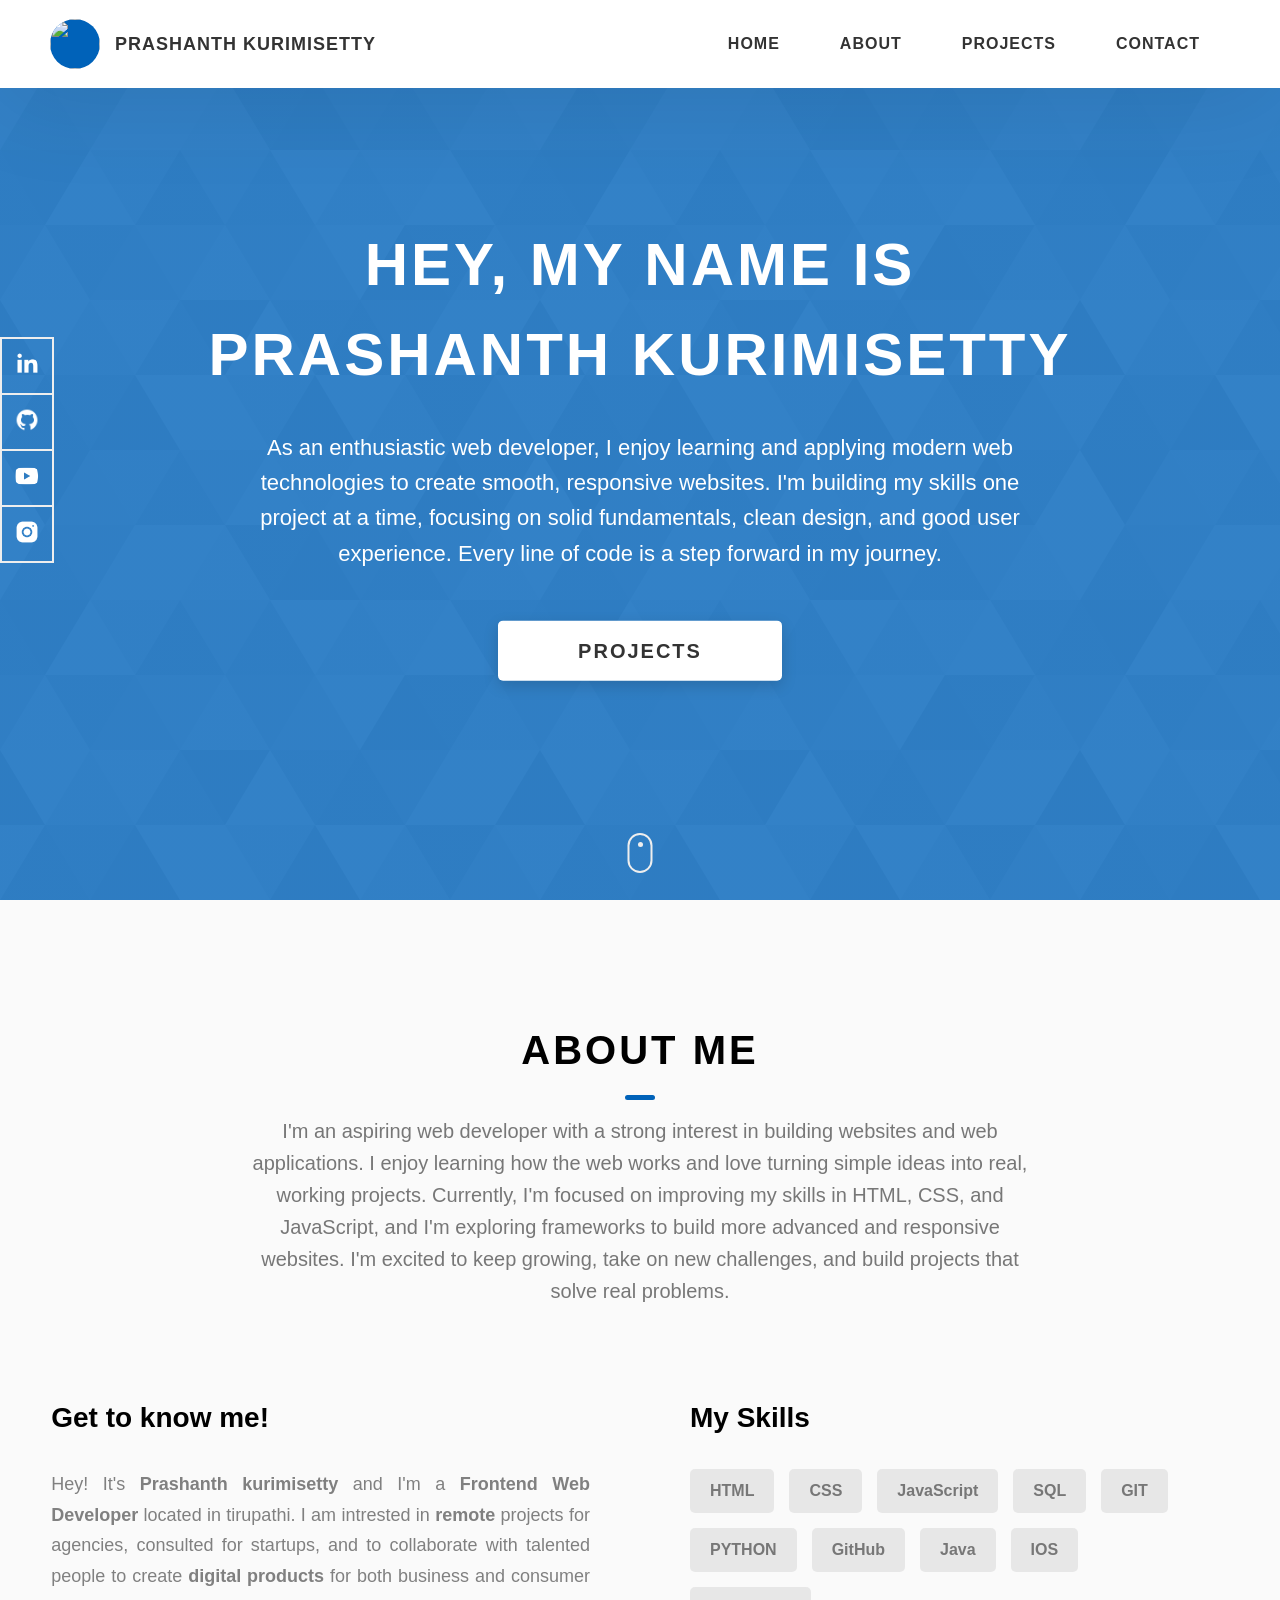
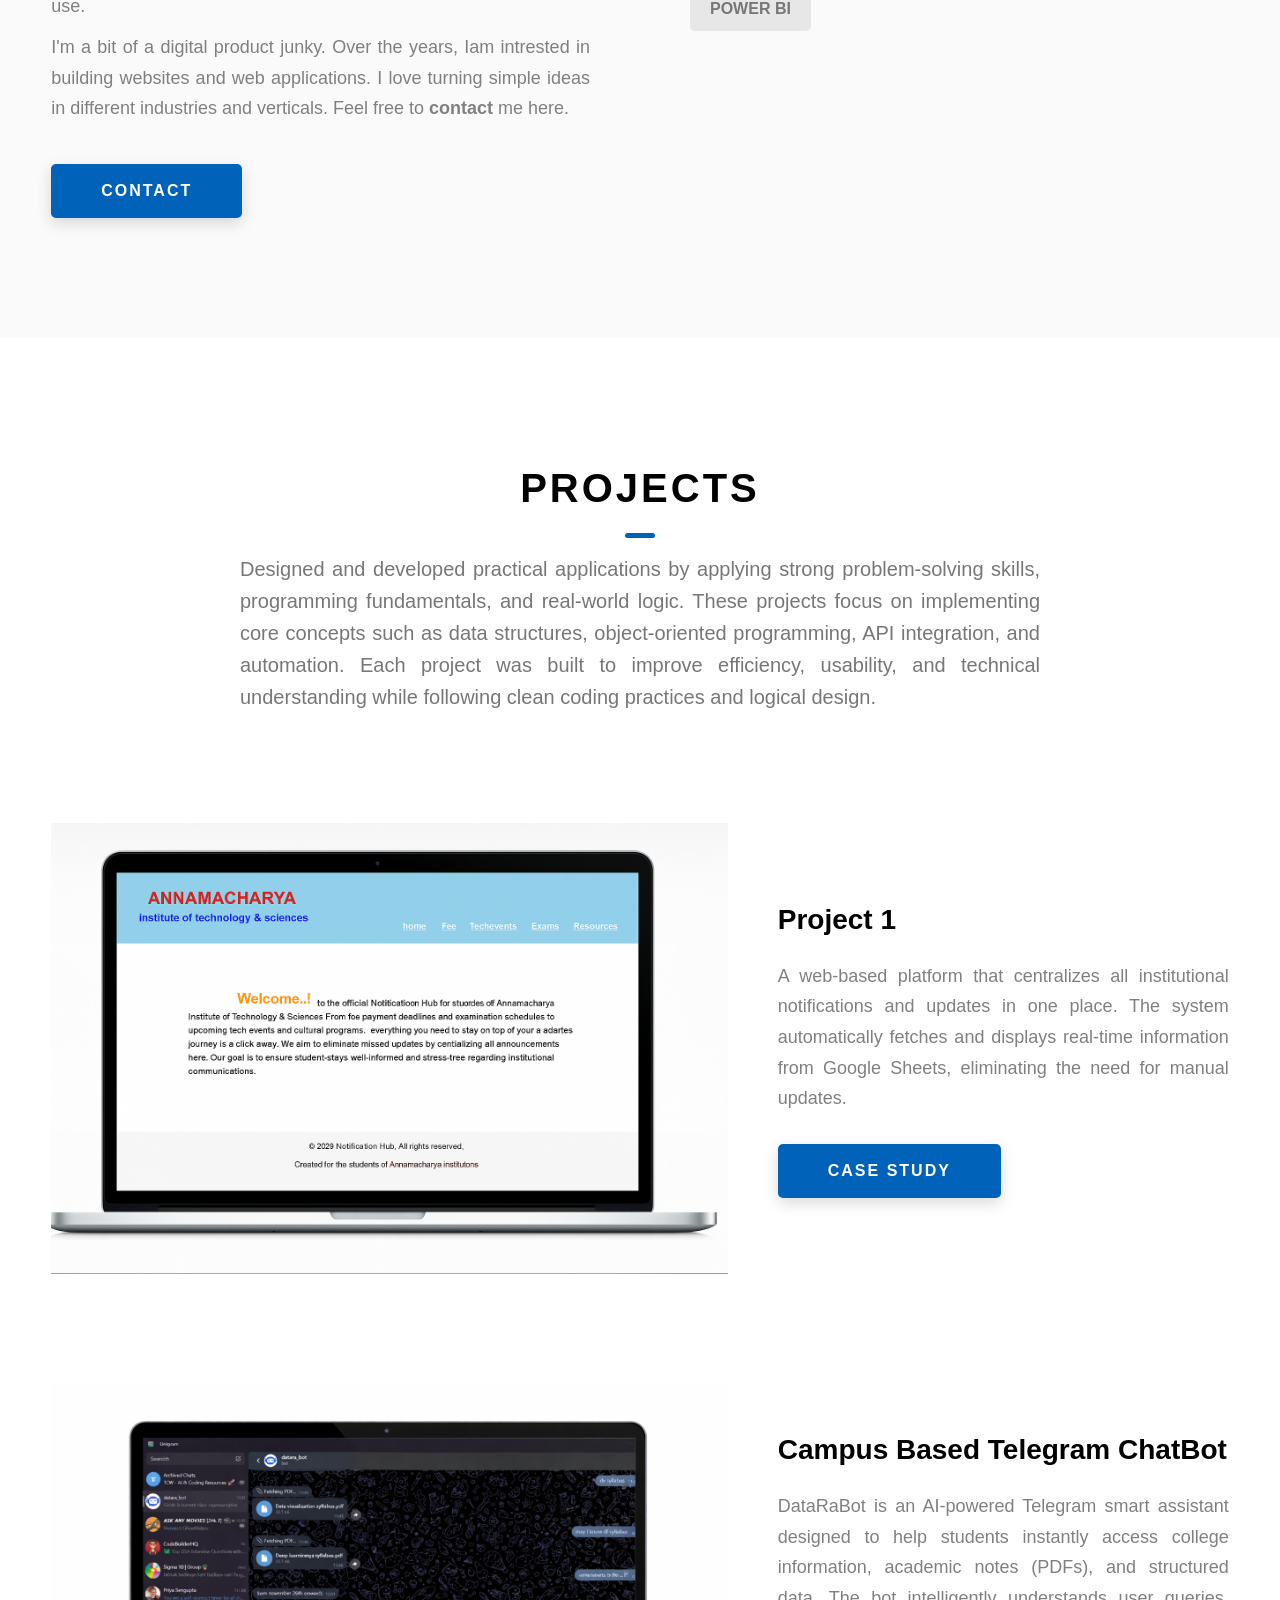
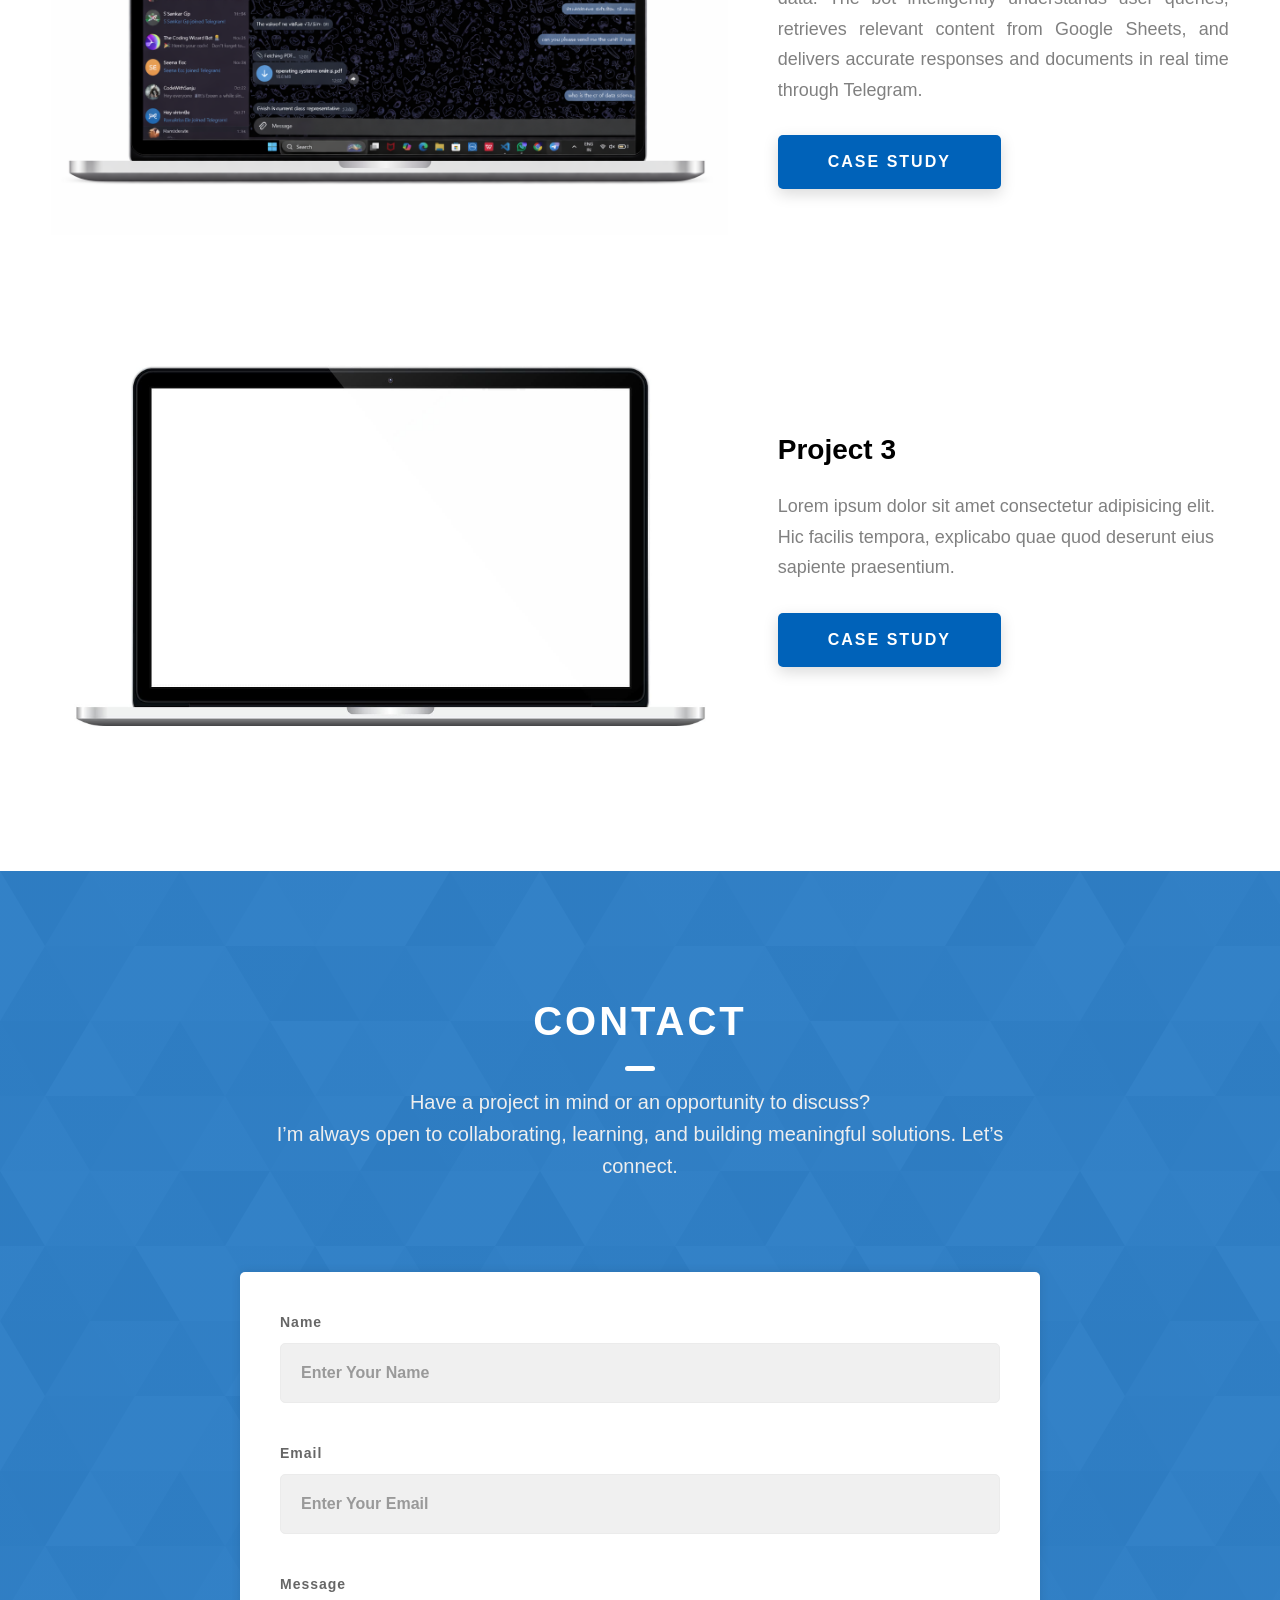
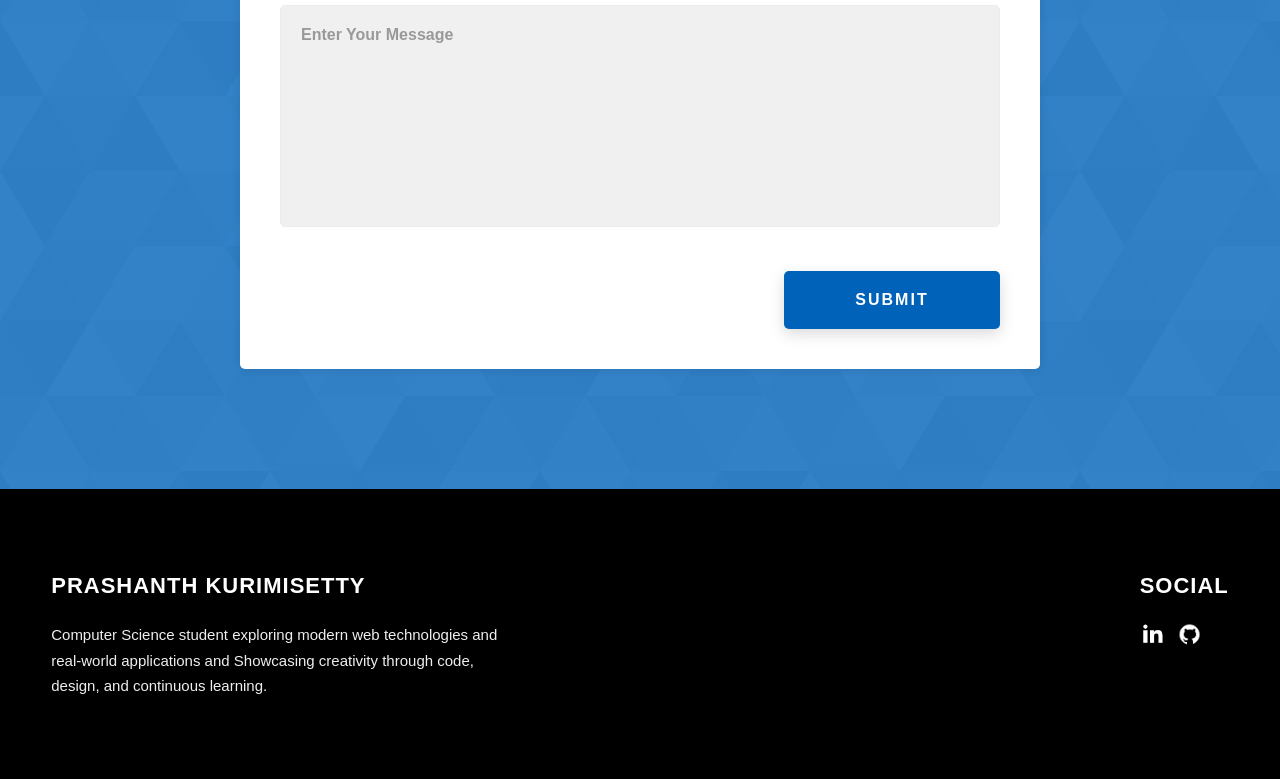
==== commit 05ad2d97: "project names have been updted" ====
--- a/index.html
+++ b/index.html
@@ -243,7 +243,7 @@
               />
             </div>
             <div class="projects__row-content">
-              <h3 class="projects__row-content-title">Project 2</h3>
+              <h3 class="projects__row-content-title">Campus Based Telegram ChatBot</h3>
               <p class="projects__row-content-desc" style="text-align: justify;">
                 DataRaBot is an AI-powered Telegram smart assistant designed to help students instantly access college information, academic notes (PDFs), and structured data. The bot intelligently understands user queries, retrieves relevant content from Google Sheets, and delivers accurate responses and documents in real time through Telegram.
               </p>
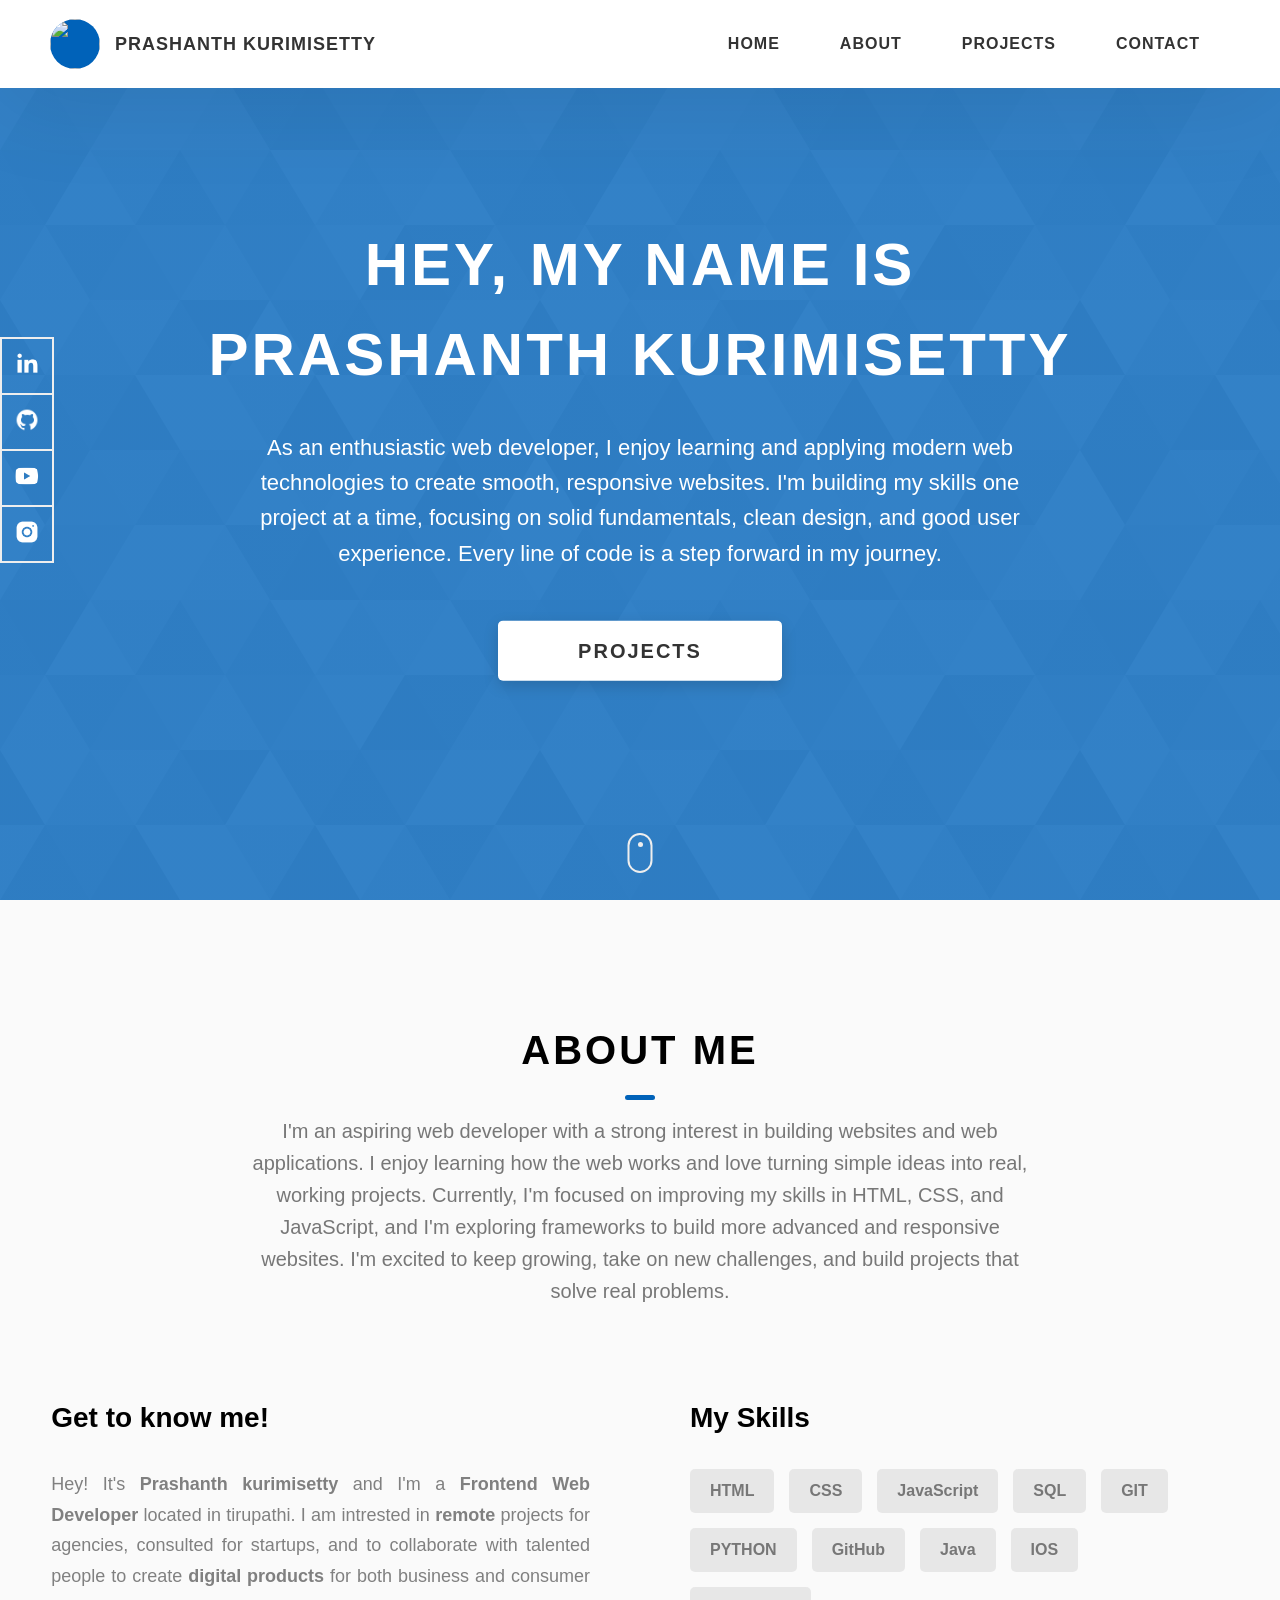
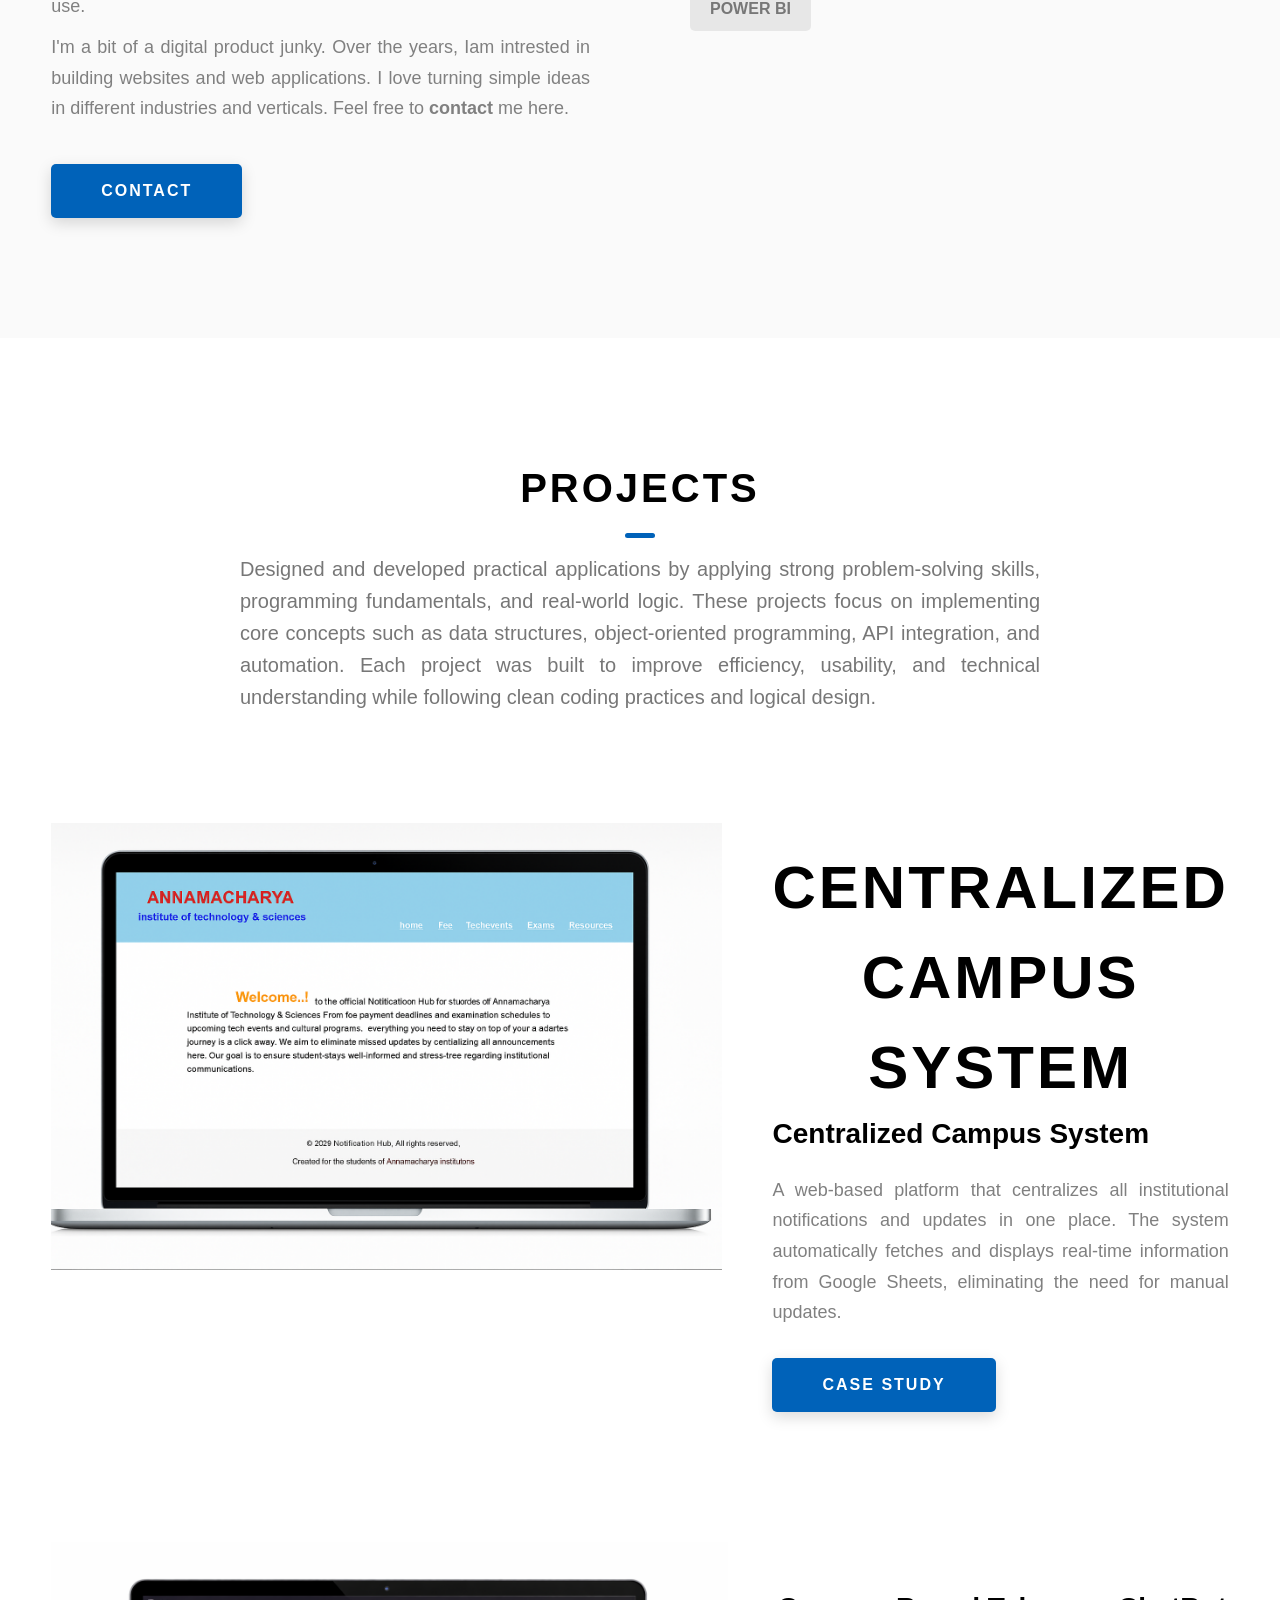
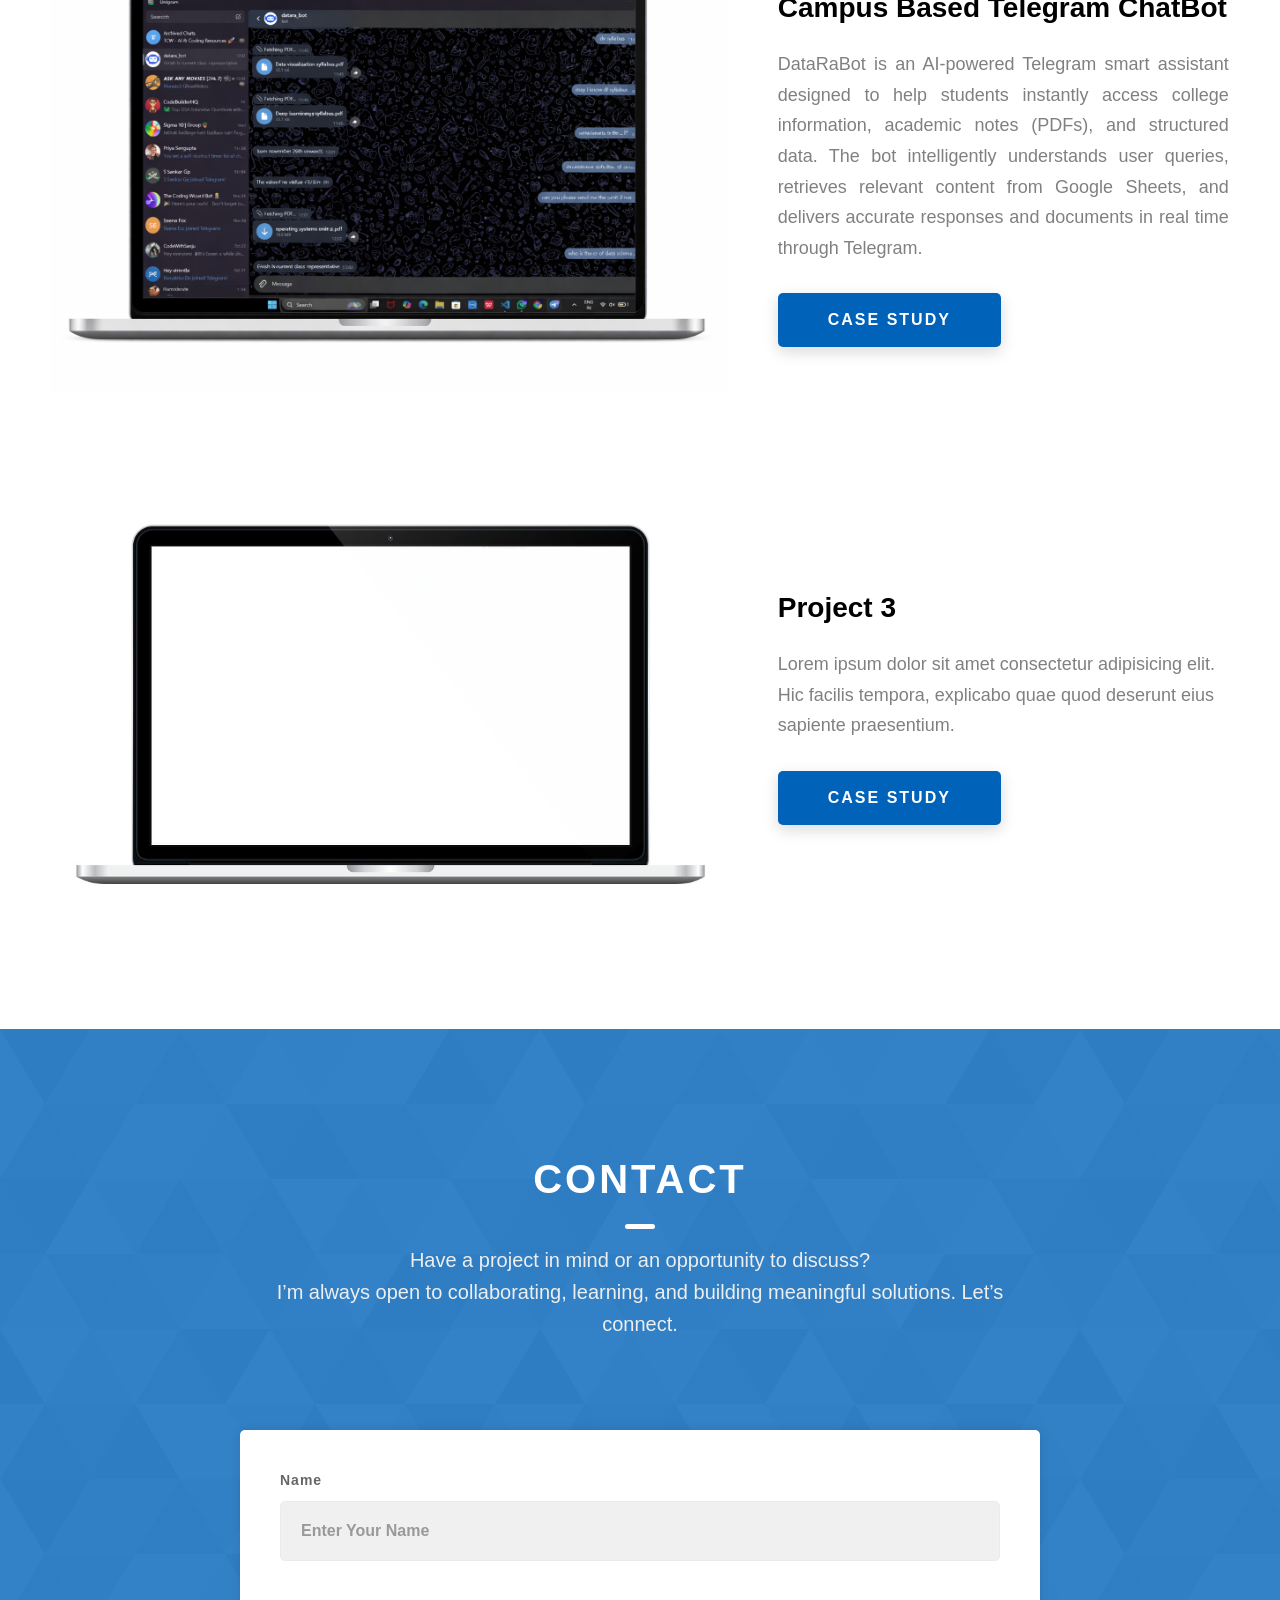
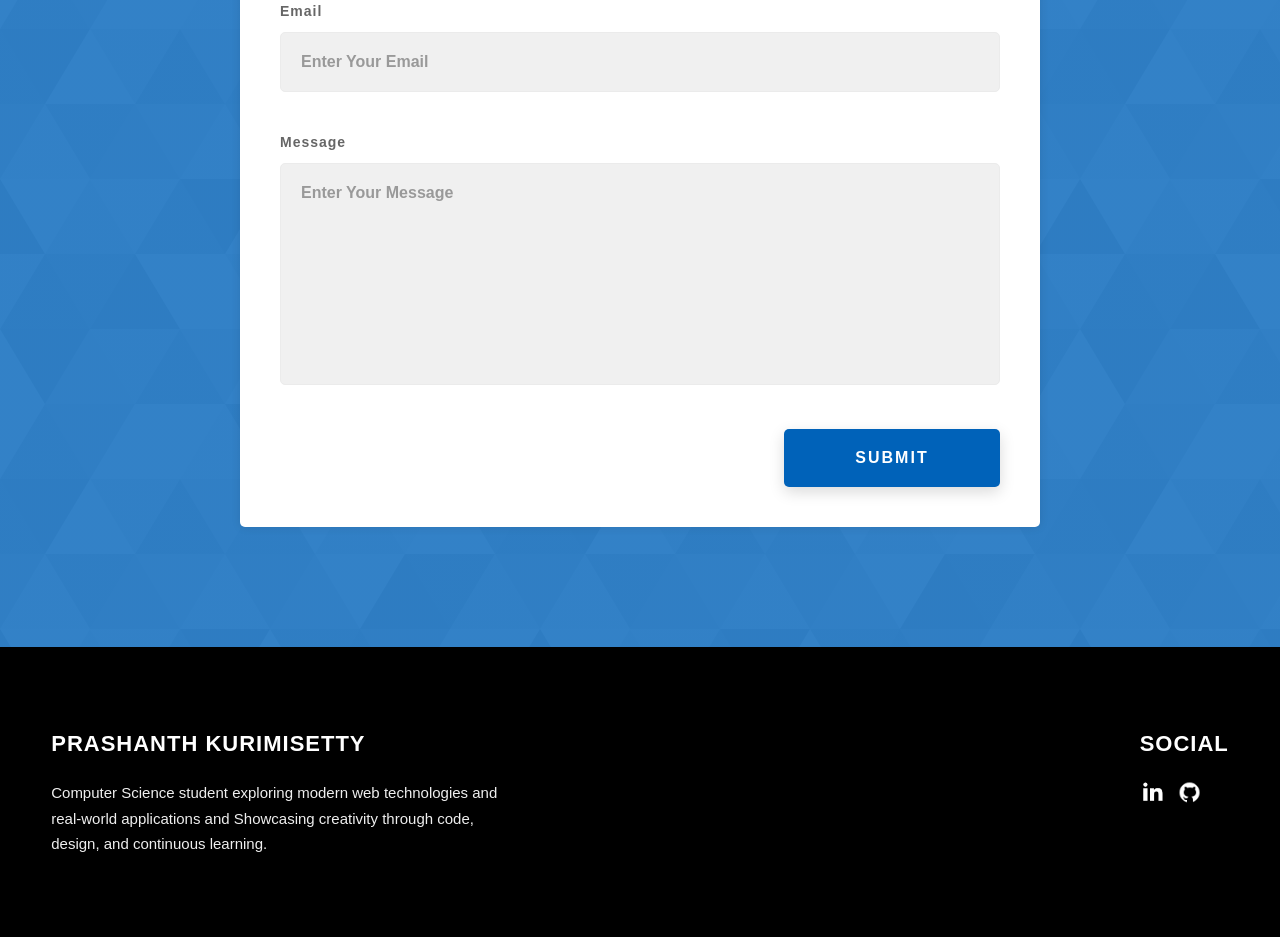
==== commit 50b85c49: "project 1 updated" ====
--- a/index.html
+++ b/index.html
@@ -221,7 +221,8 @@
               />
             </div>
             <div class="projects__row-content">
-              <h3 class="projects__row-content-title">Project 1</h3>
+        <h1 class="heading-primary">Centralized Campus System</h1>
+              <h3 class="projects__row-content-title">Centralized Campus System</h3>
               <p class="projects__row-content-desc" style="text-align: justify;">
                 A web-based platform that centralizes all institutional notifications and updates in one place. The system automatically fetches and displays real-time information from Google Sheets, eliminating the need for manual updates.
               </p>
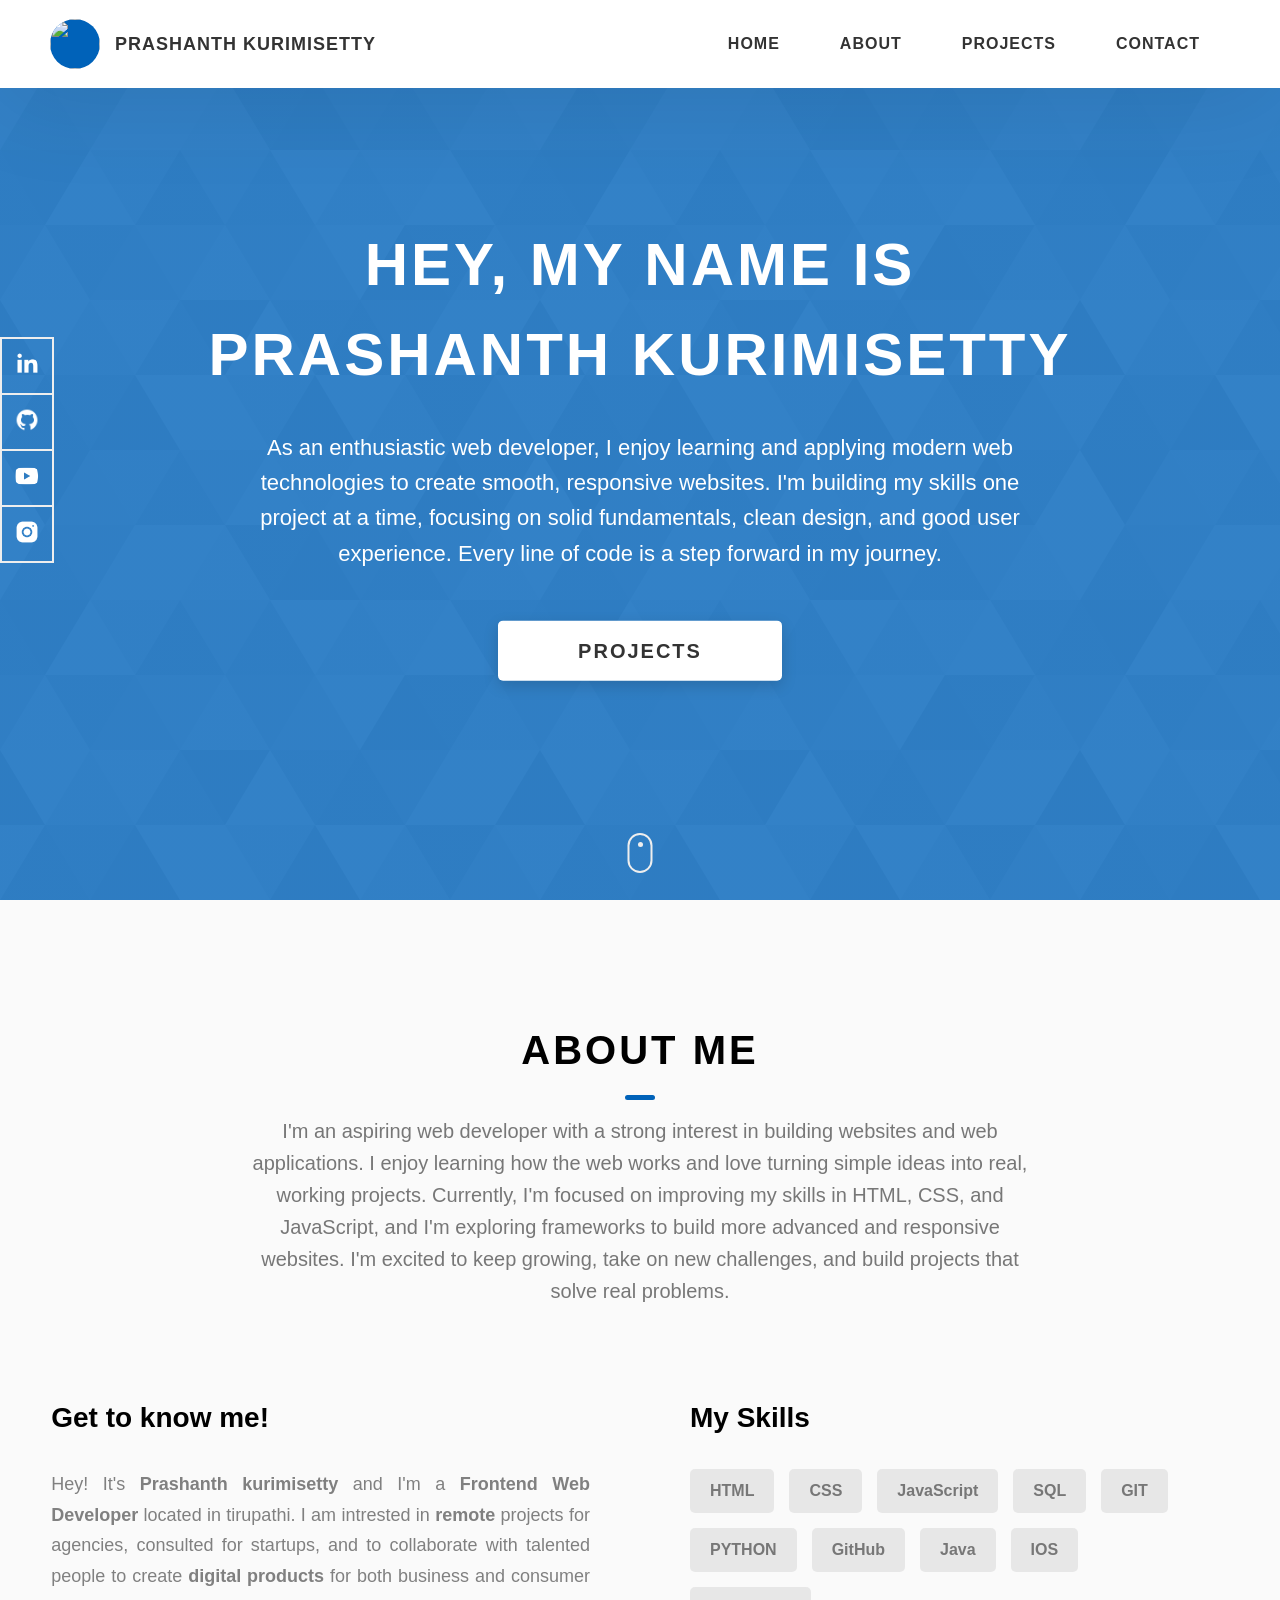
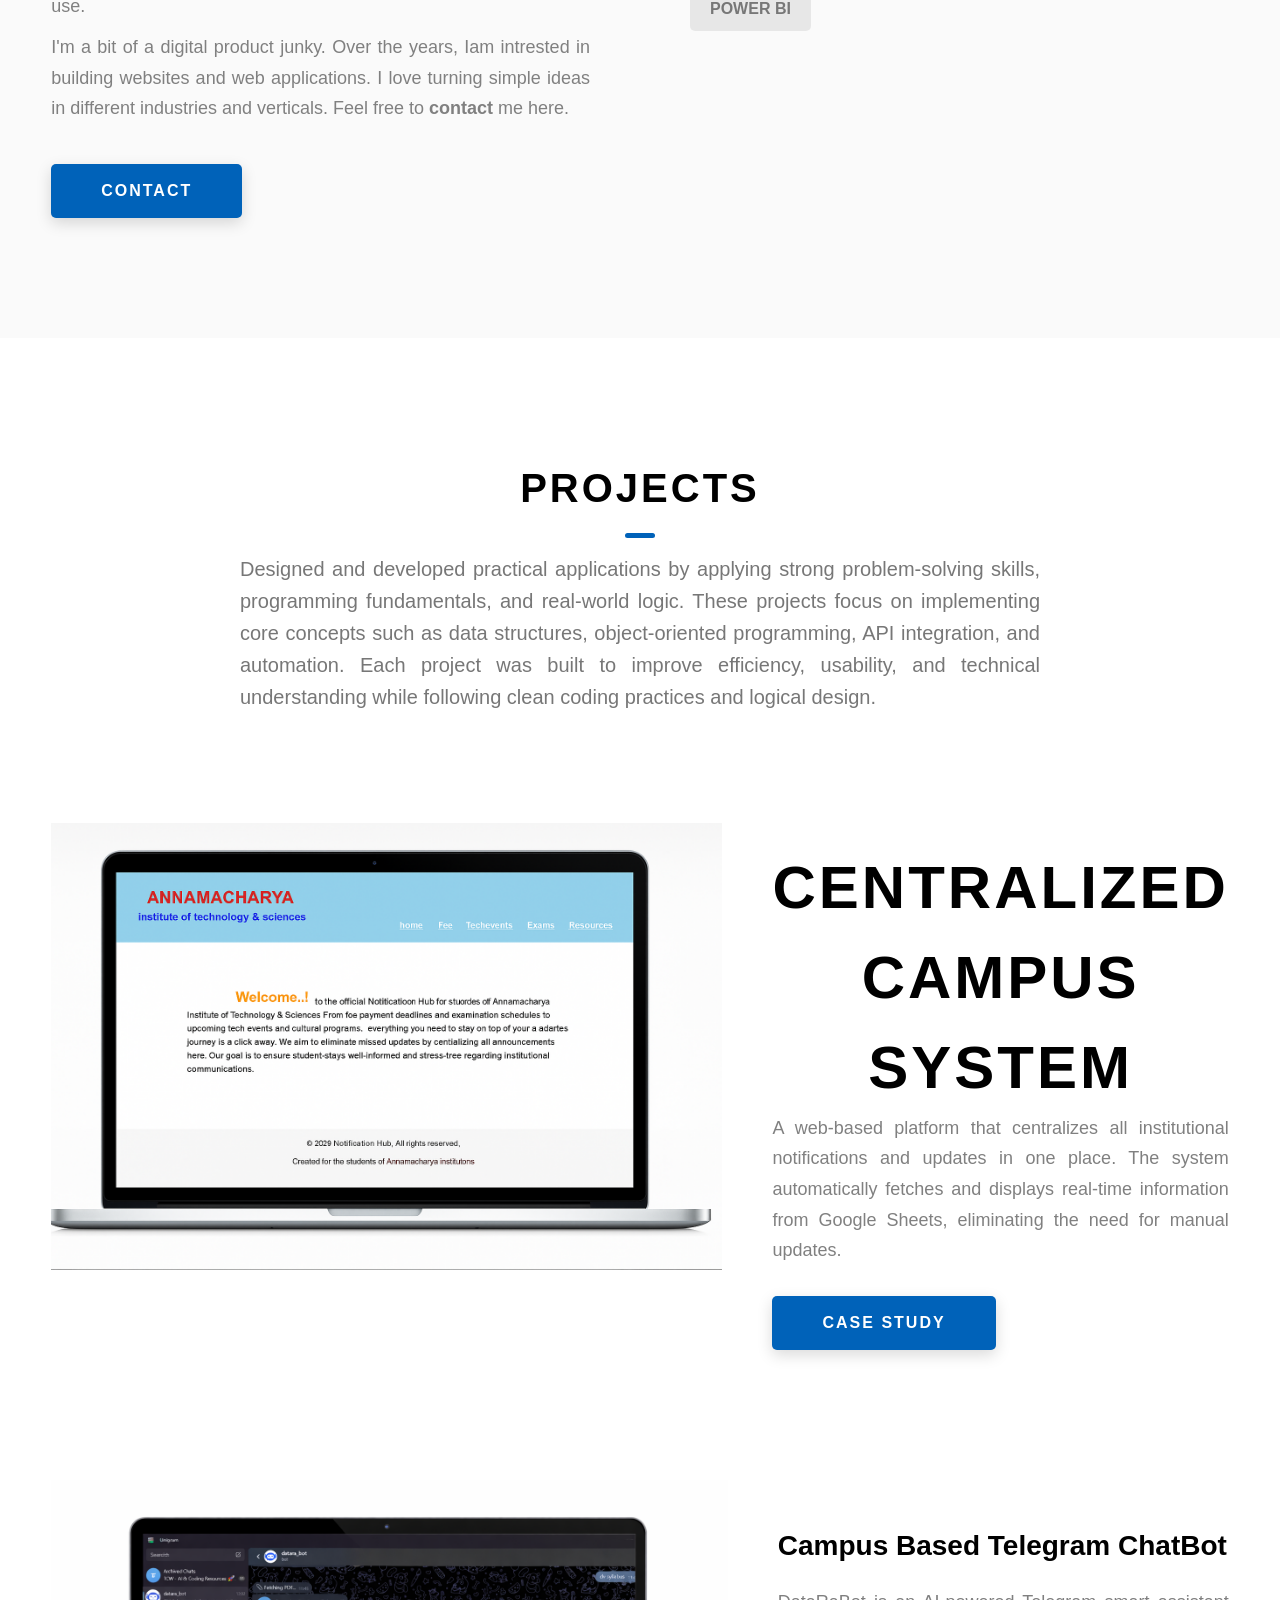
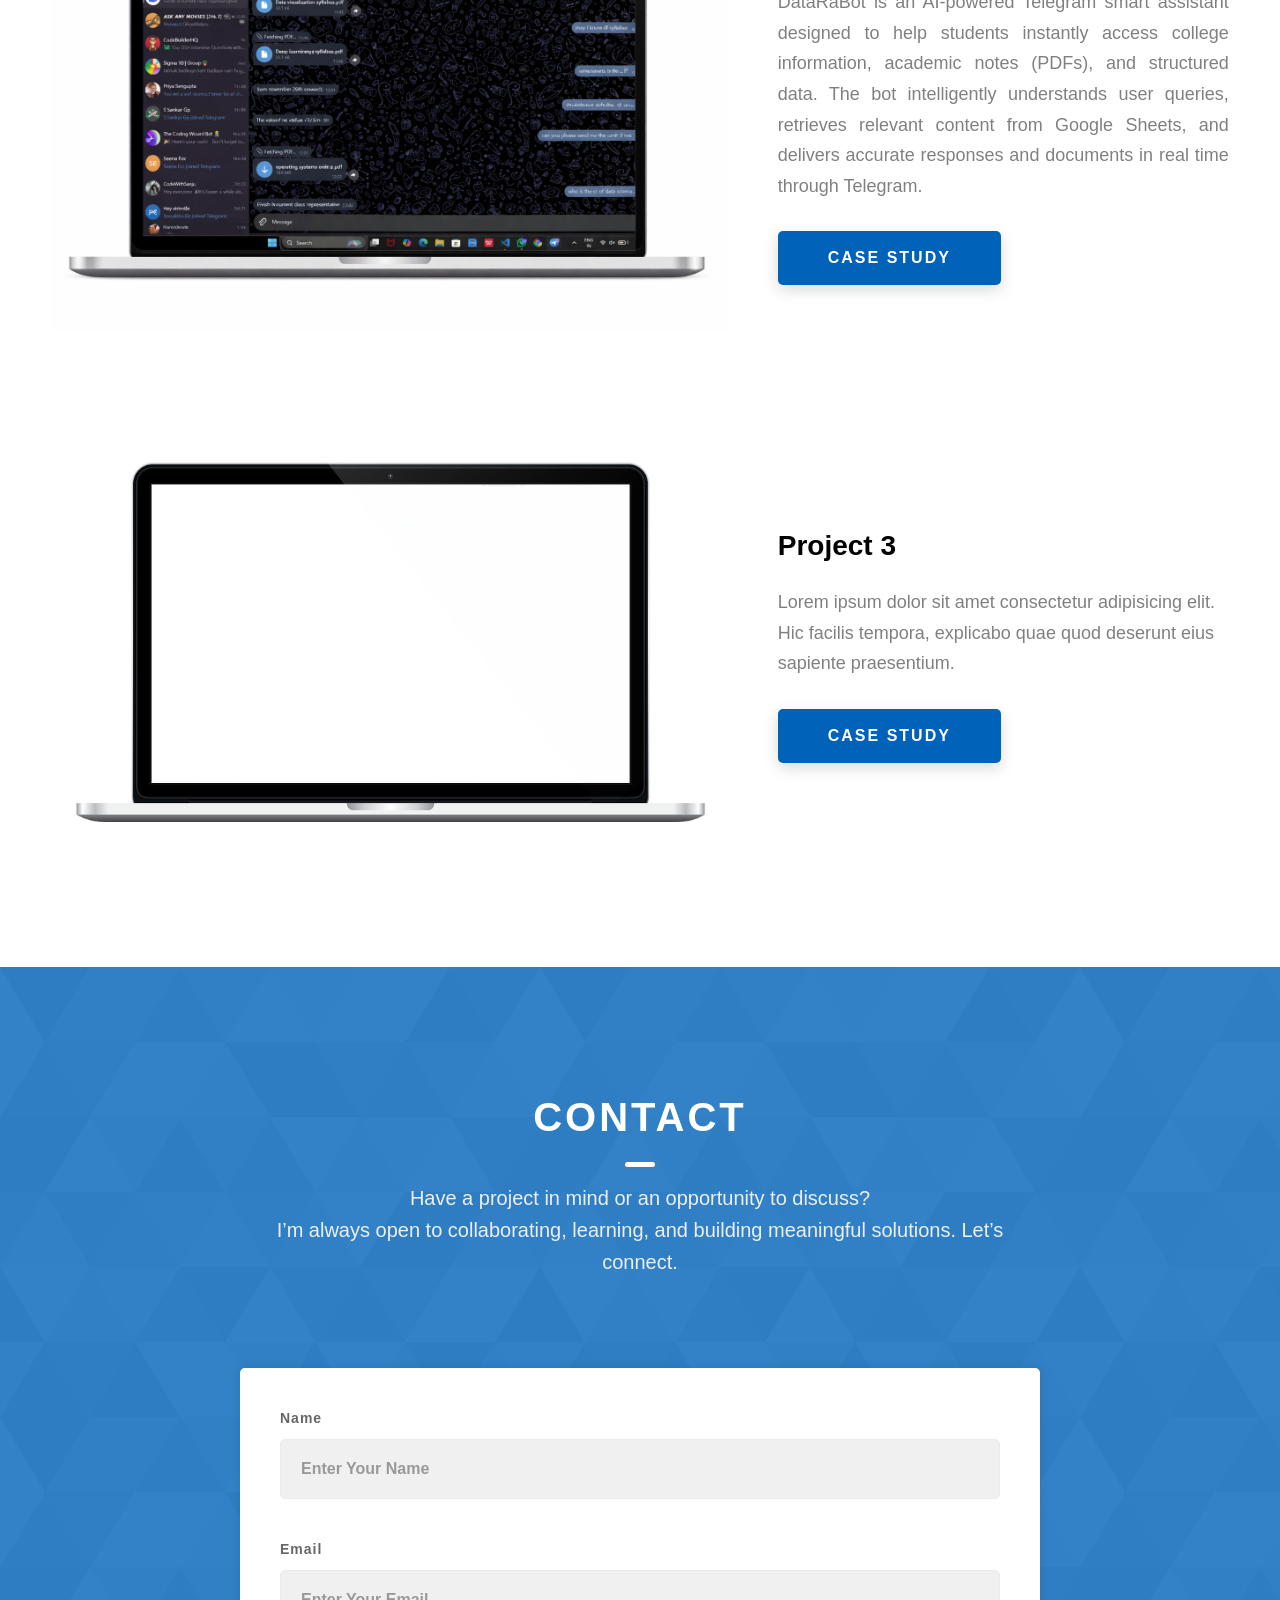
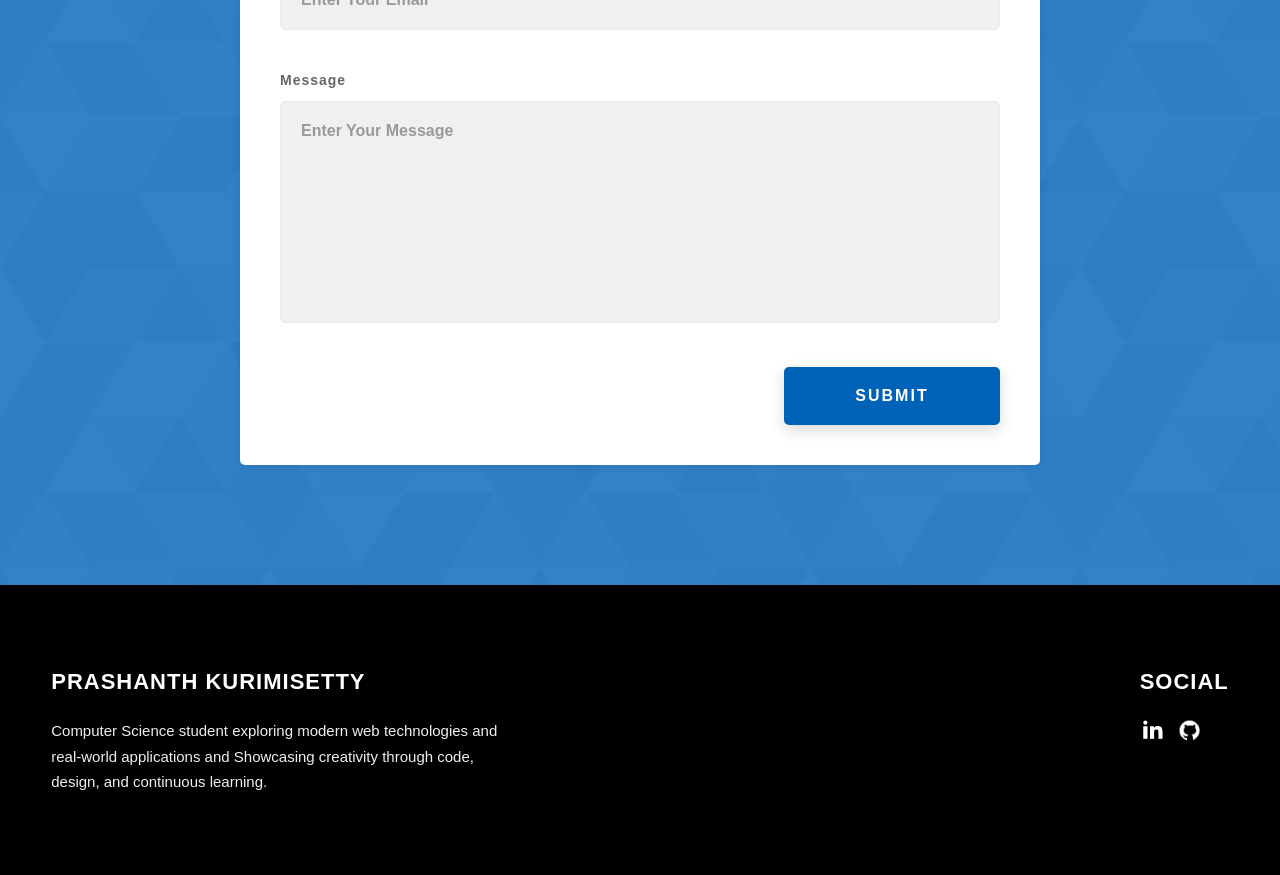
==== commit 00f79ca3: "error rectified" ====
--- a/index.html
+++ b/index.html
@@ -222,7 +222,6 @@
             </div>
             <div class="projects__row-content">
         <h1 class="heading-primary">Centralized Campus System</h1>
-              <h3 class="projects__row-content-title">Centralized Campus System</h3>
               <p class="projects__row-content-desc" style="text-align: justify;">
                 A web-based platform that centralizes all institutional notifications and updates in one place. The system automatically fetches and displays real-time information from Google Sheets, eliminating the need for manual updates.
               </p>
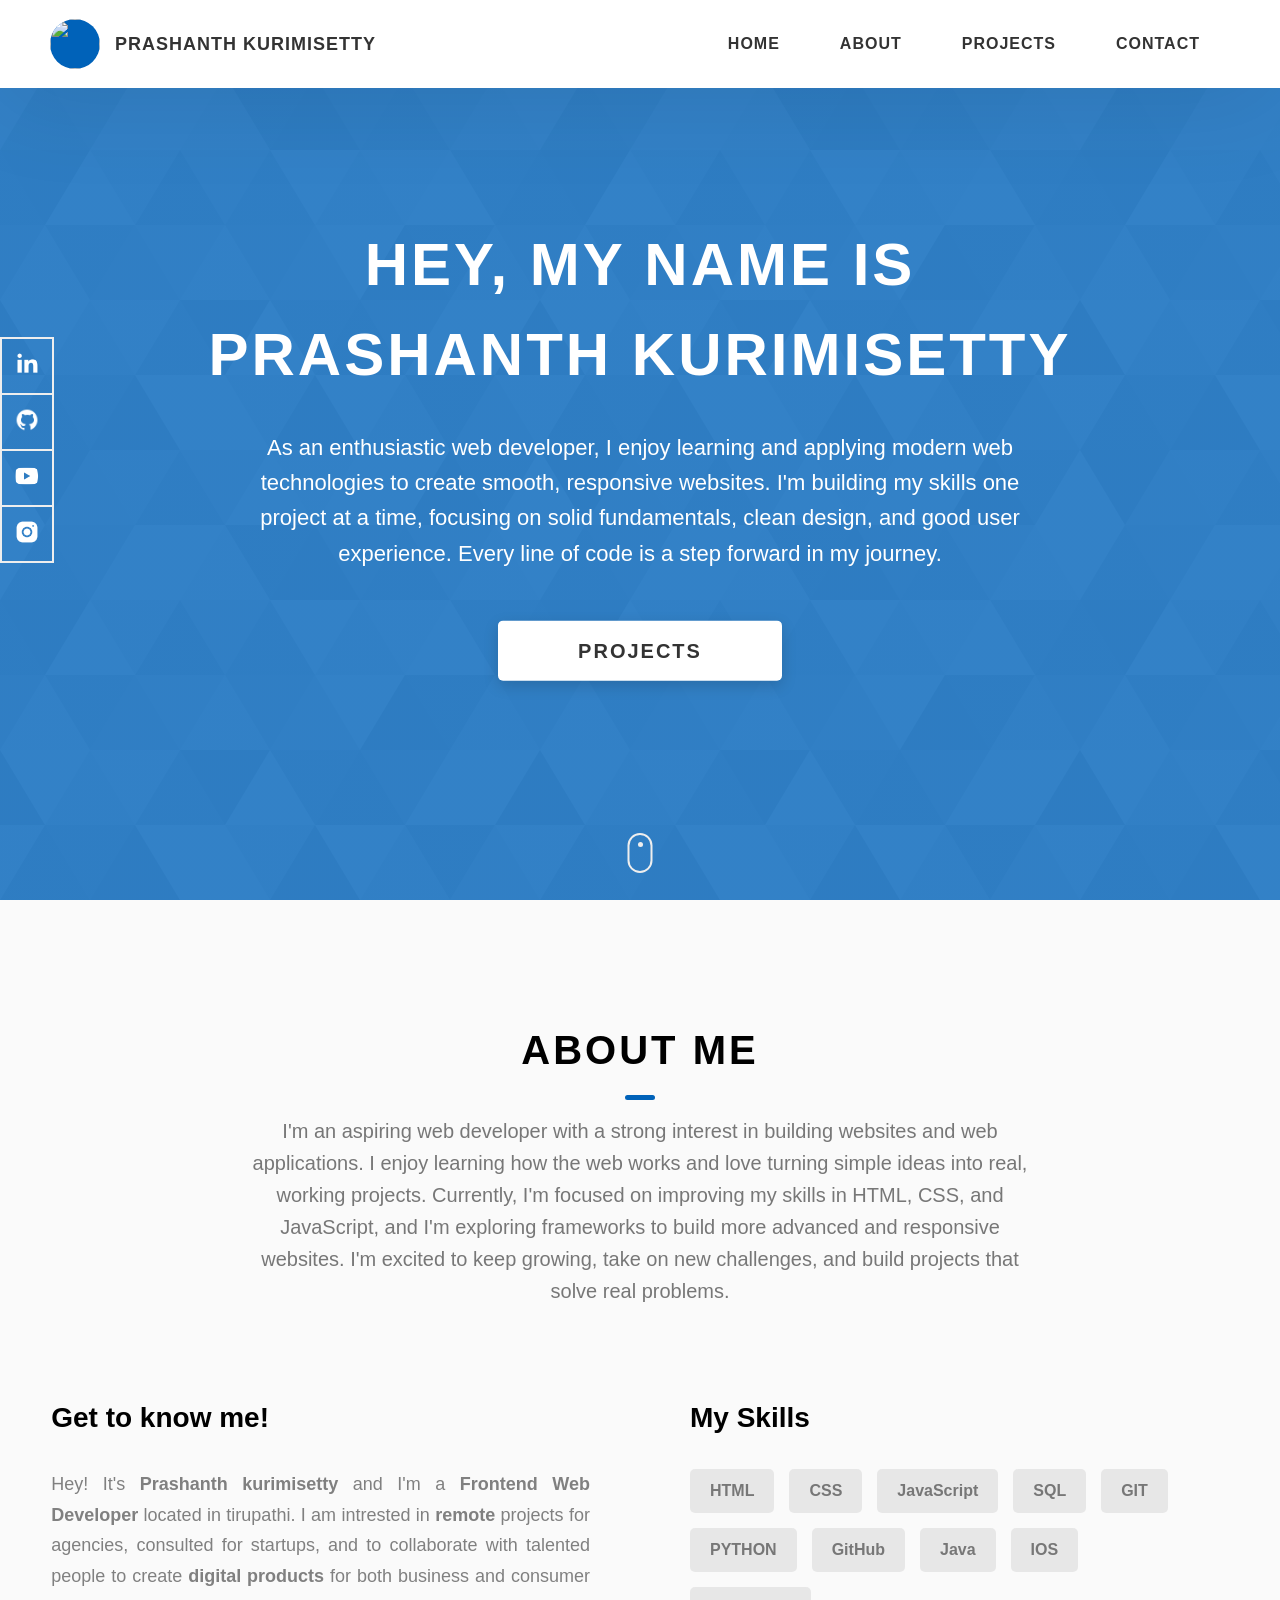
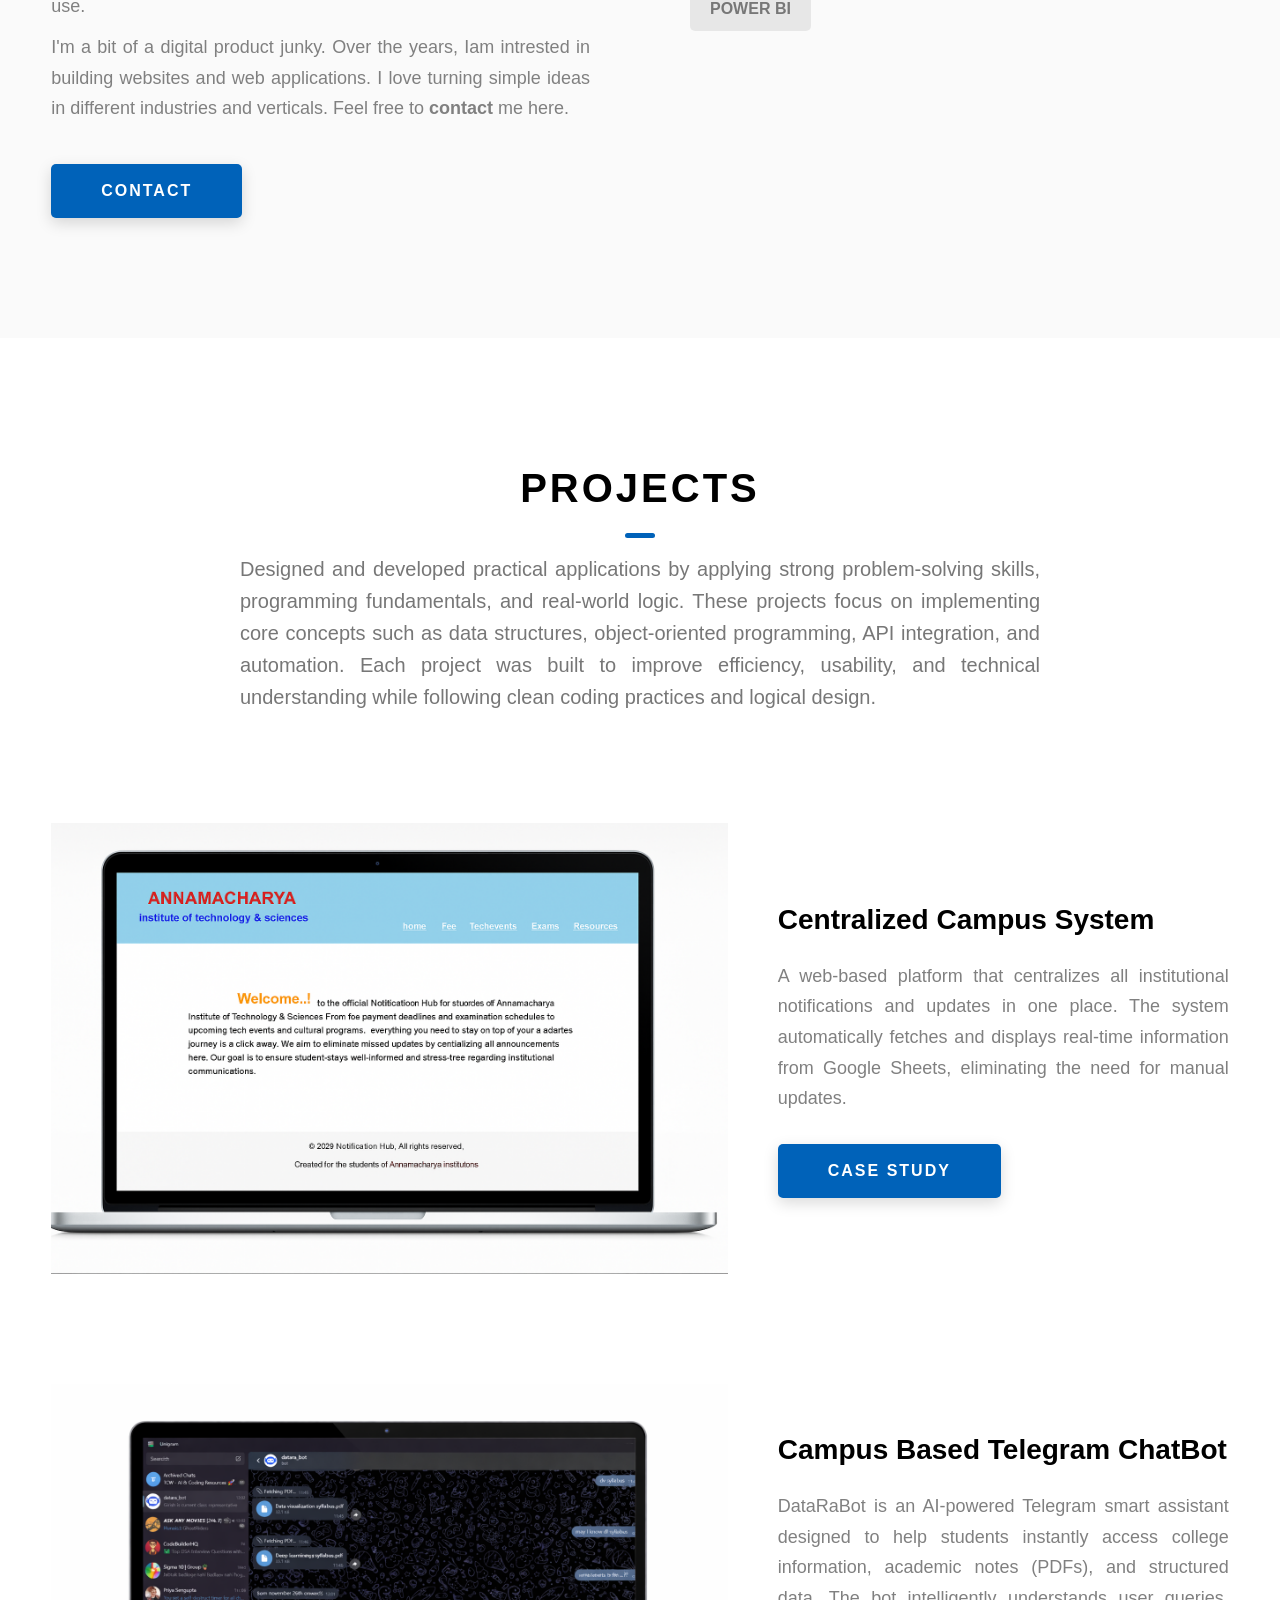
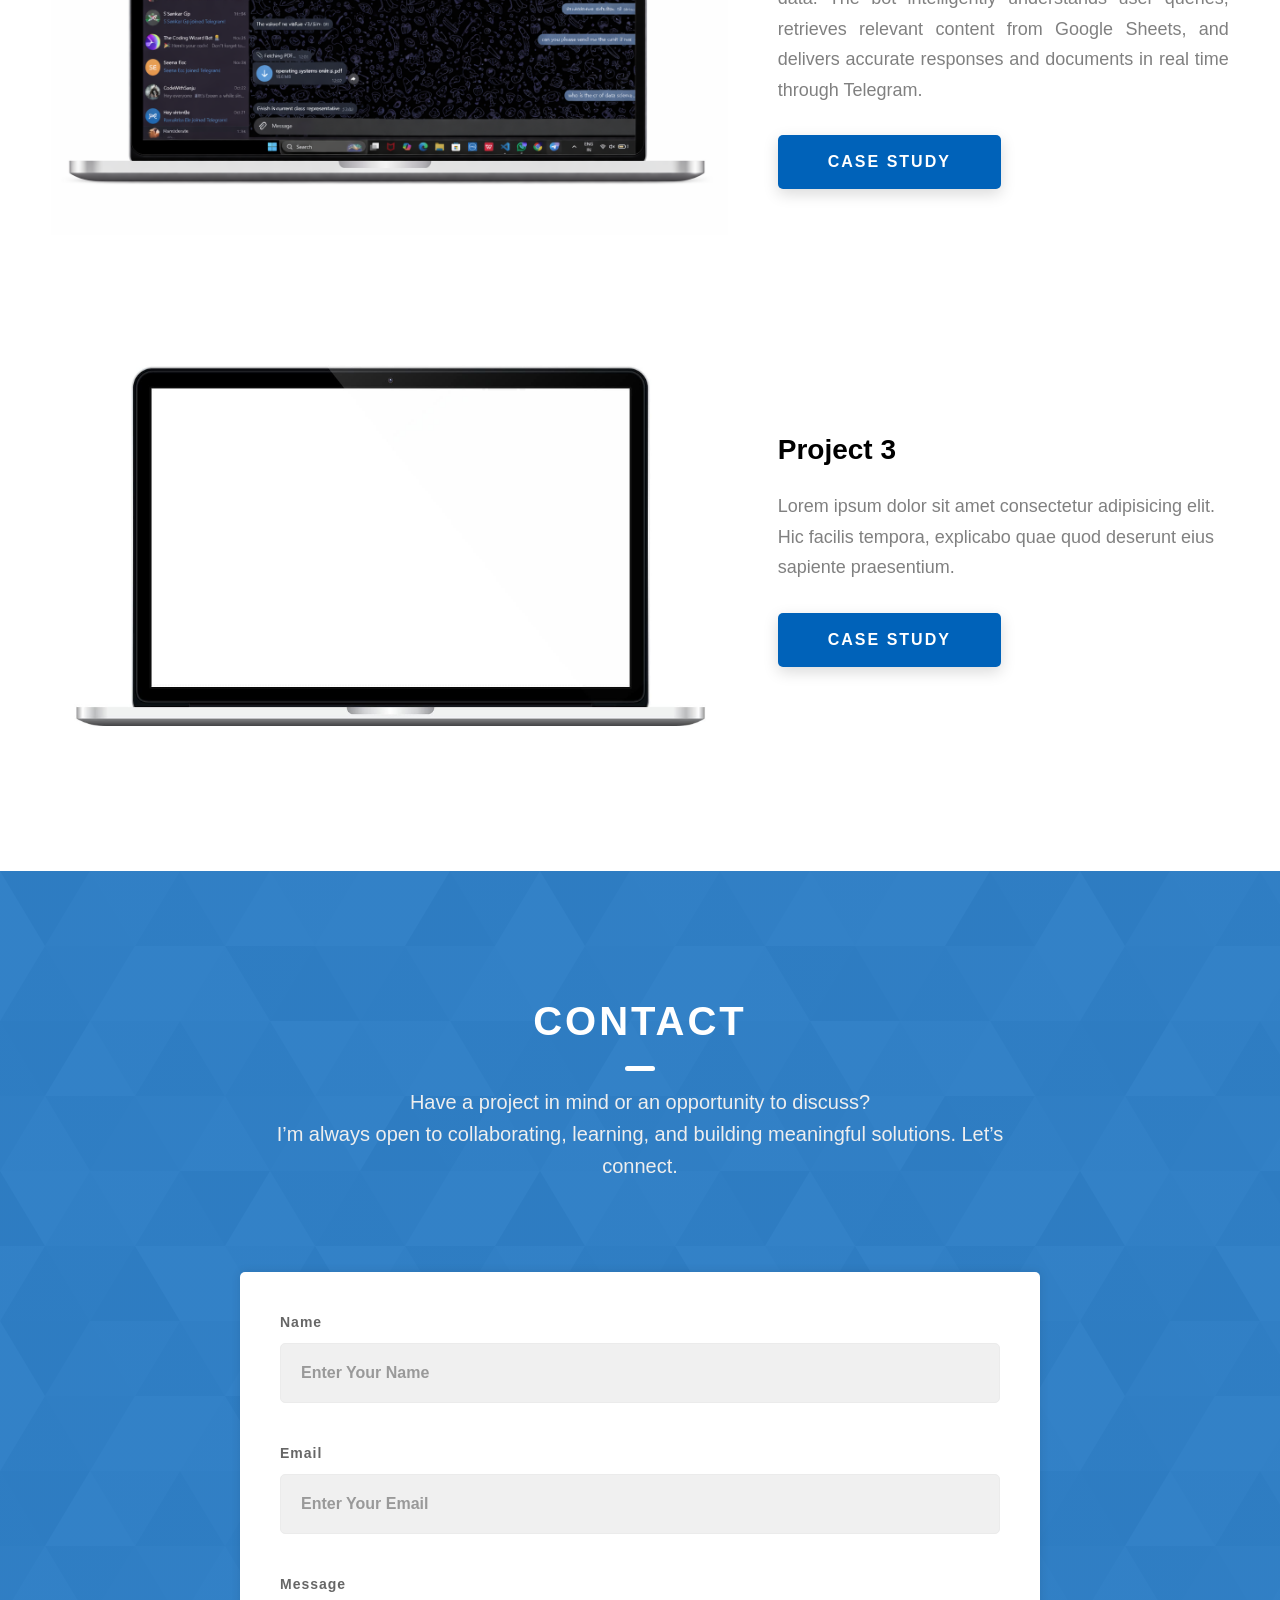
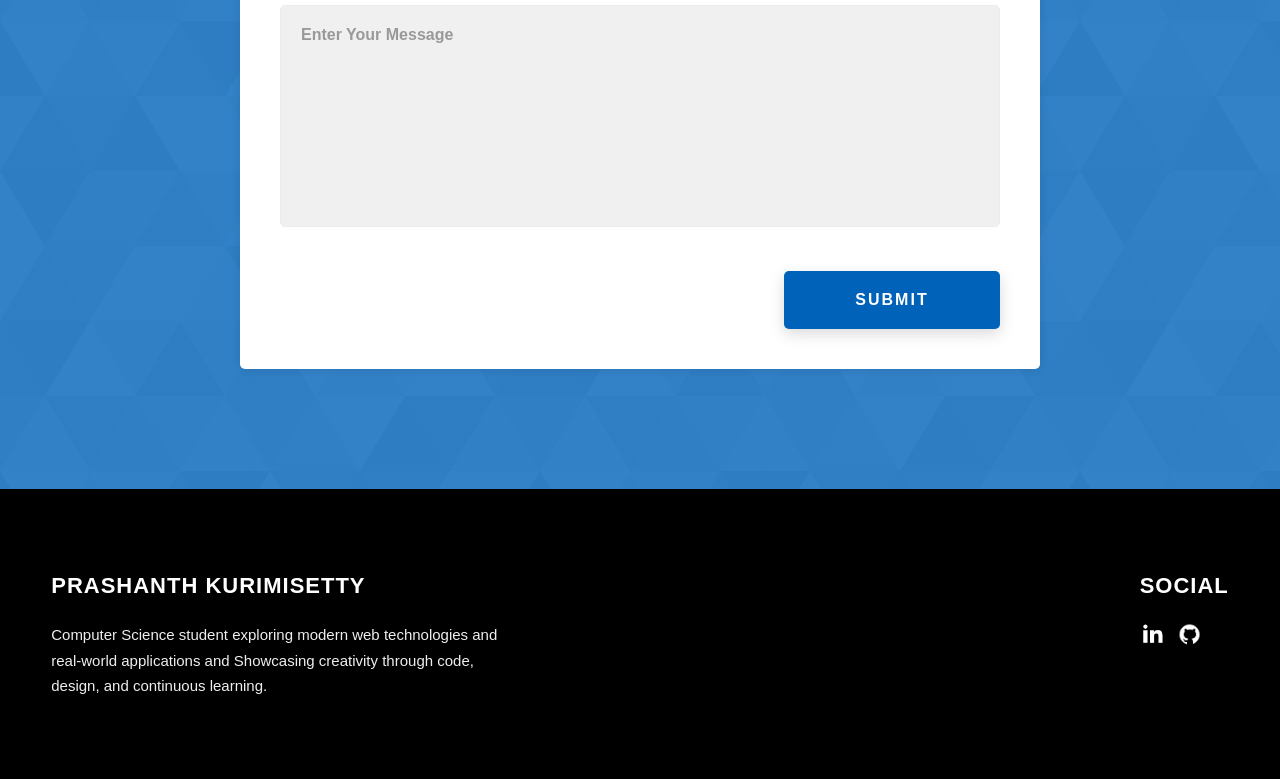
==== commit c0dfa4c1: "error rectified2" ====
--- a/index.html
+++ b/index.html
@@ -221,7 +221,8 @@
               />
             </div>
             <div class="projects__row-content">
-        <h1 class="heading-primary">Centralized Campus System</h1>
+        
+              <h3 class="projects__row-content-title">Centralized Campus System</h3>
               <p class="projects__row-content-desc" style="text-align: justify;">
                 A web-based platform that centralizes all institutional notifications and updates in one place. The system automatically fetches and displays real-time information from Google Sheets, eliminating the need for manual updates.
               </p>
